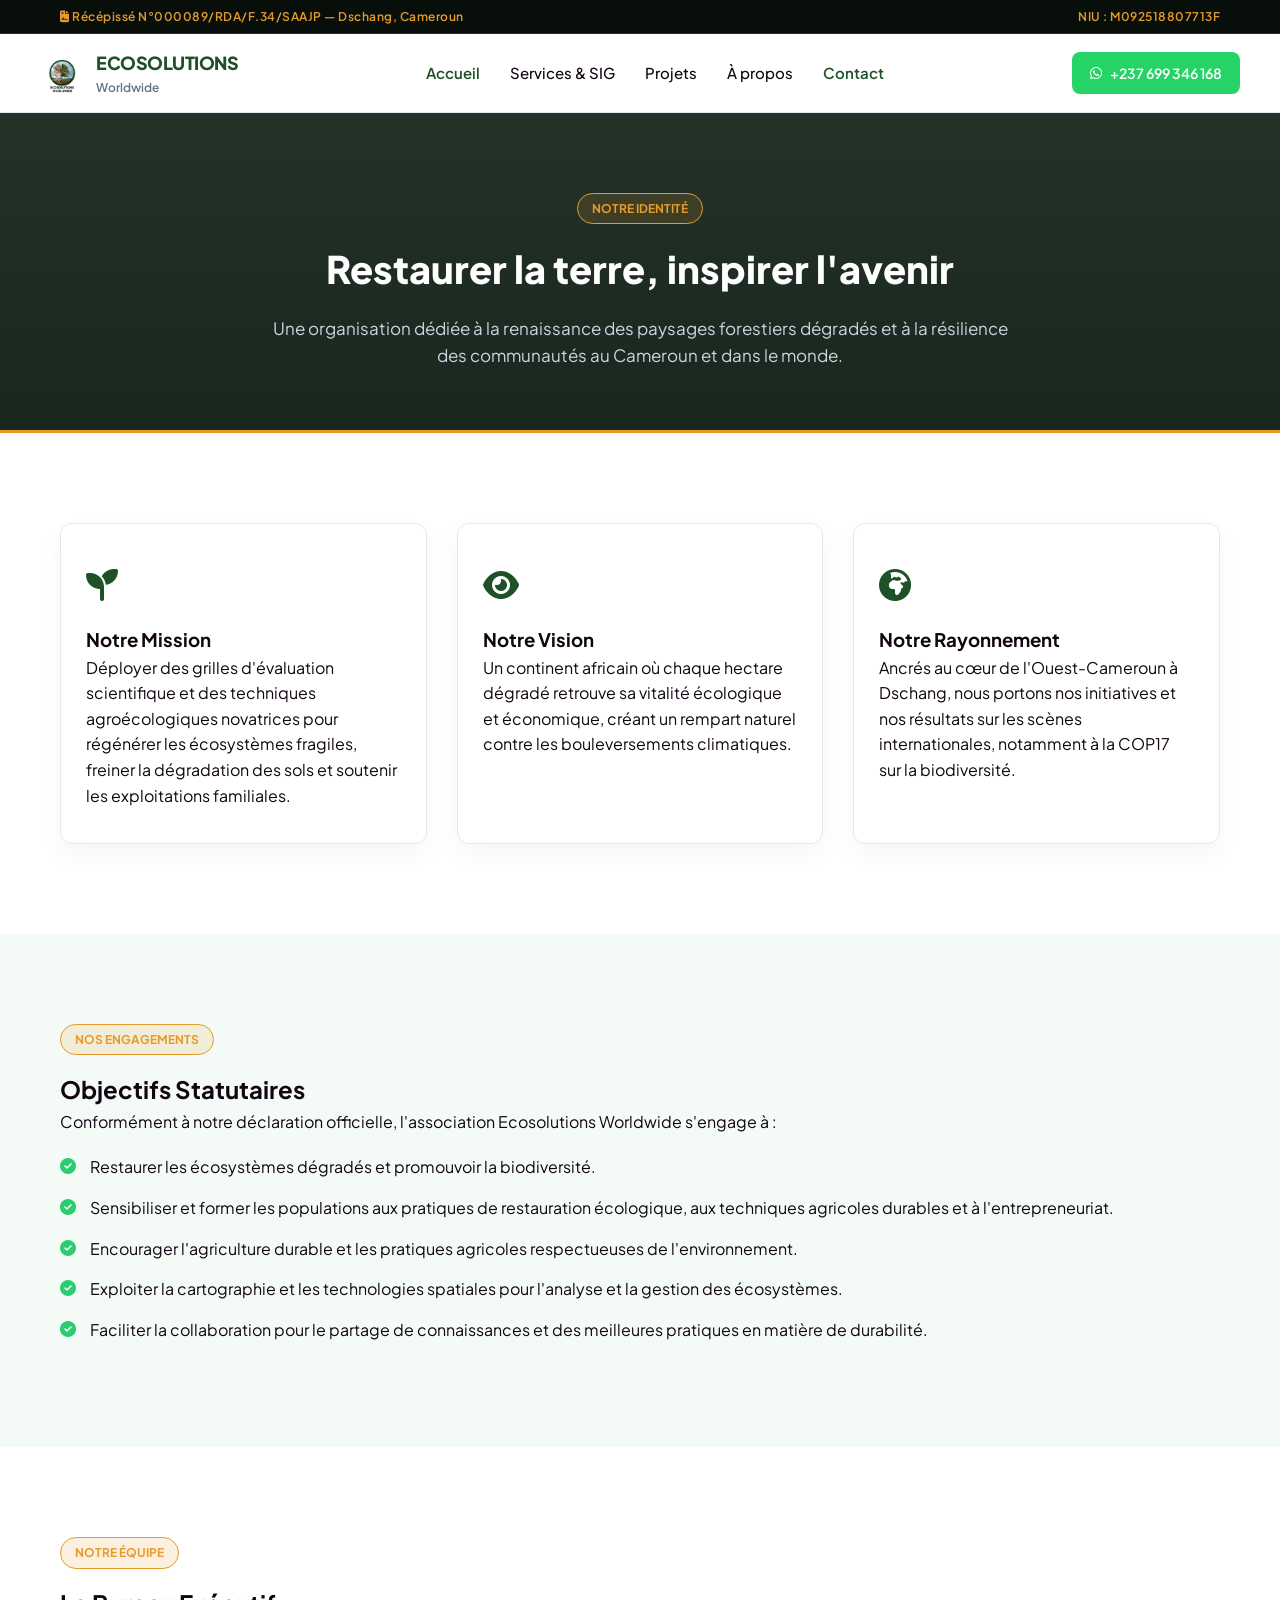
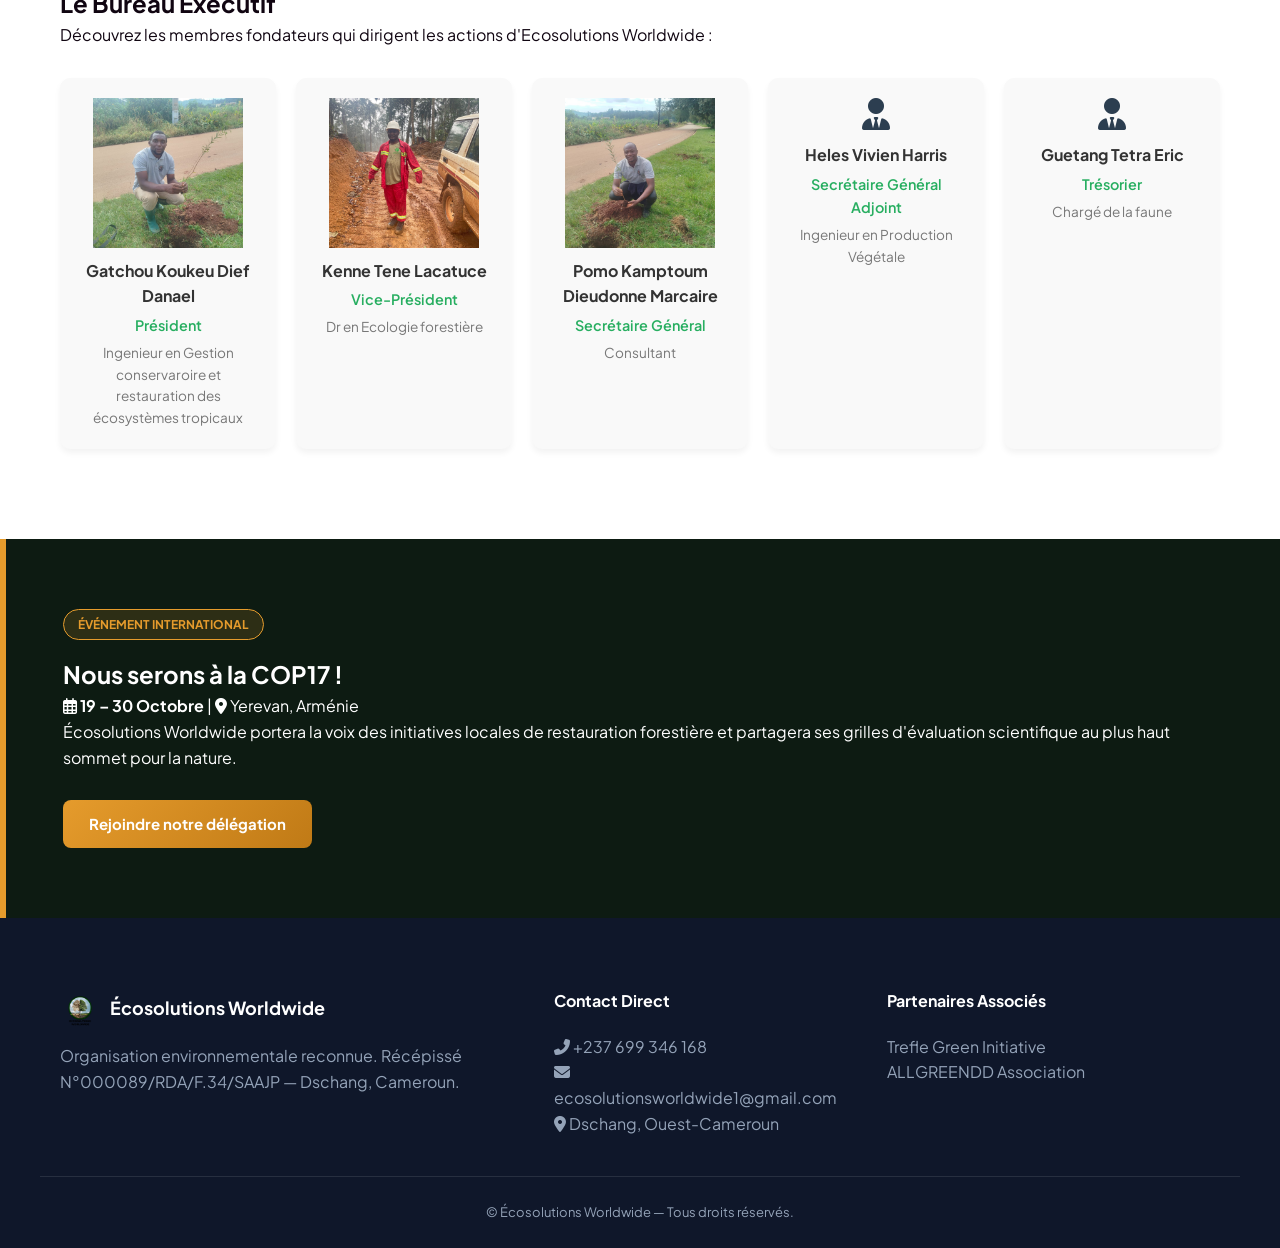
==== about.html @ 1904d904 "Update about.html" ====
<!DOCTYPE html>
<html lang="fr">
<head>
    <meta charset="UTF-8">
    <meta name="viewport" content="width=device-width, initial-scale=1.0">
    <title>À propos - Ecosolutions Worldwide</title>
    <link rel="stylesheet" href="https://cdnjs.cloudflare.com/ajax/libs/font-awesome/6.4.0/css/all.min.css">
    <link href="https://fonts.googleapis.com/css2?family=Plus+Jakarta+Sans:wght@400;500;600;700;800&display=swap" rel="stylesheet">
    <link rel="stylesheet" href="css/style.css">
    <style>
        /* Styles additionnels pour les nouvelles sections */
        .objectives-list { margin-top: 20px; list-style-type: none; padding: 0; }
        .objectives-list li { margin-bottom: 15px; padding-left: 30px; position: relative; }
        .objectives-list li i { position: absolute; left: 0; top: 4px; color: #2ecc71; }
        .team-grid { display: grid; grid-template-columns: repeat(auto-fit, minmax(200px, 1fr)); gap: 20px; margin-top: 30px; }
        .team-card { background: #f9f9f9; padding: 20px; border-radius: 10px; text-align: center; box-shadow: 0 4px 6px rgba(0,0,0,0.05); }
        .team-card h4 { margin: 10px 0 5px; color: #333; }
        .team-card p.role { color: #27ae60; font-weight: 600; margin: 0; font-size: 0.9em; }
        .team-card p.prof { color: #777; font-size: 0.85em; margin: 5px 0 0; }
    </style>
</head>
<body>

    <!-- Bandeau légal officiel -->
    <div class="top-legal-bar">
        <div class="container legal-content">
            <span><i class="fas fa-file-contract"></i> Récépissé N°000089/RDA/F.34/SAAJP — Dschang, Cameroun</span>
            <span>NIU : M092518807713F</span>
        </div>
    </div>

    <!-- Navigation -->
    <header class="site-header">
        <nav class="navbar">
            <a href="index.html" class="brand">
                <img src="images/logo.png" alt="Logo Écosolutions Worldwide" class="brand-logo">
                <div class="brand-text">
                    <span class="brand-name">Ecosolutions</span>
                    <span class="brand-sub">Worldwide</span>
                </div>
            </a>
            <ul class="nav-links">
                <li><a href="index.html" class="active">Accueil</a></li>
				<li><a href="services.html">Services & SIG</a></li>
				<li><a href="projets.html">Projets</a></li>
                <li><a href="about.html">À propos</a></li>
				<li><a href="contact.html" class="active">Contact</a></li>
            </ul>
            <div class="nav-actions">
                <a href="https://wa.me/237699346168" target="_blank" class="btn btn-whatsapp"><i class="fab fa-whatsapp"></i> +237 699 346 168</a>
                <button class="menu-toggle" id="menuToggle"><i class="fas fa-bars"></i></button>
            </div>
        </nav>
    </header>

    <!-- Hero interne -->
    <section class="page-banner">
        <div class="container">
            <span class="badge-gold">Notre Identité</span>
            <h1>Restaurer la terre, inspirer l'avenir</h1>
            <p>Une organisation dédiée à la renaissance des paysages forestiers dégradés et à la résilience des communautés au Cameroun et dans le monde.</p>
        </div>
    </section>

    <!-- Contenu Mission / Vision -->
    <section class="section">
        <div class="container">
            <div class="about-grid">
                <div class="about-card glass-card">
                    <div class="icon-tag"><i class="fas fa-seedling"></i></div>
                    <h3>Notre Mission</h3>
                    <p>Déployer des grilles d'évaluation scientifique et des techniques agroécologiques novatrices pour régénérer les écosystèmes fragiles, freiner la dégradation des sols et soutenir les exploitations familiales.</p>
                </div>
                <div class="about-card glass-card">
                    <div class="icon-tag"><i class="fas fa-eye"></i></div>
                    <h3>Notre Vision</h3>
                    <p>Un continent africain où chaque hectare dégradé retrouve sa vitalité écologique et économique, créant un rempart naturel contre les bouleversements climatiques.</p>
                </div>
                <div class="about-card glass-card">
                    <div class="icon-tag"><i class="fas fa-globe-africa"></i></div>
                    <h3>Notre Rayonnement</h3>
                    <p>Ancrés au cœur de l'Ouest-Cameroun à Dschang, nous portons nos initiatives et nos résultats sur les scènes internationales, notamment à la COP17 sur la biodiversité.</p>
                </div>
            </div>
        </div>
    </section>

    <!-- NOUVELLE SECTION : Objectifs Statutaires -->
    <section class="section" style="background-color: #f4fbf7;">
        <div class="container">
            <span class="badge-gold">Nos Engagements</span>
            <h2>Objectifs Statutaires</h2>
            <p>Conformément à notre déclaration officielle, l'association Ecosolutions Worldwide s'engage à :</p>
            <ul class="objectives-list">
                <li><i class="fas fa-check-circle"></i> Restaurer les écosystèmes dégradés et promouvoir la biodiversité.</li>
                <li><i class="fas fa-check-circle"></i> Sensibiliser et former les populations aux pratiques de restauration écologique, aux techniques agricoles durables et à l'entrepreneuriat.</li>
                <li><i class="fas fa-check-circle"></i> Encourager l'agriculture durable et les pratiques agricoles respectueuses de l'environnement.</li>
                <li><i class="fas fa-check-circle"></i> Exploiter la cartographie et les technologies spatiales pour l'analyse et la gestion des écosystèmes.</li>
                <li><i class="fas fa-check-circle"></i> Faciliter la collaboration pour le partage de connaissances et des meilleures pratiques en matière de durabilité.</li>
            </ul>
        </div>
    </section>

    <!-- NOUVELLE SECTION : Bureau Exécutif -->
    <section class="section">
        <div class="container">
            <span class="badge-gold">Notre Équipe</span>
            <h2>Le Bureau Exécutif</h2>
            <p>Découvrez les membres fondateurs qui dirigent les actions d'Ecosolutions Worldwide :</p>
            
            <div class="team-grid">
                <div class="team-card">
					<img src="images/image10.jpg" class="brand-logo">
                    <h4>Gatchou Koukeu Dief Danael</h4>
                    <p class="role">Président</p>
                    <p class="prof">Ingenieur en Gestion conservaroire et restauration des écosystèmes tropicaux</p>
                </div>
                <div class="team-card">
                    <img src="images/image12.jpeg" class="brand-logo">
                    <h4>Kenne Tene Lacatuce</h4>
                    <p class="role">Vice-Président</p>
                    <p class="prof">Dr en Ecologie forestière</p>
                </div>
                <div class="team-card">
                    <img src="images/image11.jpeg" class="brand-logo">
                    <h4>Pomo Kamptoum Dieudonne Marcaire</h4>
                    <p class="role">Secrétaire Général</p>
                    <p class="prof">Consultant</p>
                </div>
                <div class="team-card">
                    <i class="fas fa-user-tie fa-2x" style="color: #2c3e50;"></i>
                    <h4>Heles Vivien Harris</h4>
                    <p class="role">Secrétaire Général Adjoint</p>
                    <p class="prof">Ingenieur en Production Végétale</p>
                </div>
                <div class="team-card">
                    <i class="fas fa-user-tie fa-2x" style="color: #2c3e50;"></i>
                    <h4>Guetang Tetra Eric</h4>
                    <p class="role">Trésorier</p>
                    <p class="prof">Chargé de la faune</p>
                </div>
            </div>
        </div>
    </section>

    <!-- Bannière COP17 -->
    <section class="cop-highlight">
        <div class="container highlight-box">
            <div class="highlight-text">
                <span class="badge-gold">Événement International</span>
                <h2>Nous serons à la COP17 !</h2>
                <p><i class="far fa-calendar-alt"></i> <strong>19 – 30 Octobre</strong> | <i class="fas fa-map-marker-alt"></i> Yerevan, Arménie</p>
                <p>Écosolutions Worldwide portera la voix des initiatives locales de restauration forestière et partagera ses grilles d'évaluation scientifique au plus haut sommet pour la nature.</p>
            </div>
            <div class="highlight-action">
                <a href="contact.html" class="btn btn-gold">Rejoindre notre délégation</a>
            </div>
        </div>
    </section>

    <!-- Footer -->
    <footer class="footer">
        <div class="container footer-grid">
            <div class="footer-col">
                <div class="brand-footer">
                    <img src="images/logo.png" alt="Logo">
                    <span>Écosolutions Worldwide</span>
                </div>
                <p>Organisation environnementale reconnue. Récépissé N°000089/RDA/F.34/SAAJP — Dschang, Cameroun.</p>
            </div>
            <div class="footer-col">
                <h4>Contact Direct</h4>
                <p><i class="fas fa-phone-alt"></i> +237 699 346 168</p>
                <p><i class="fas fa-envelope"></i> ecosolutionsworldwide1@gmail.com</p>
                <p><i class="fas fa-map-marker-alt"></i> Dschang, Ouest-Cameroun</p>
            </div>
            <div class="footer-col">
                <h4>Partenaires Associés</h4>
                <p>Trefle Green Initiative</p>
                <p>ALLGREENDD Association</p>
            </div>
        </div>
        <div class="footer-bottom">
            <p>© Écosolutions Worldwide — Tous droits réservés.</p>
        </div>
    </footer>

    <script src="js/script.js"></script>
</body>
</html>
---- css/style.css ----
/* --- VARIABLES GLOBALES --- */
:root {
    --primary: #1e5128;        /* Vert forêt DEUXMO / Éco */
    --primary-light: #2e7d32;
    --accent: #4e9f3d;
    --dark: #191a19;
    --text: #100511;
    --light-bg: #f8fafc;
    --white: #ffffff;
    --border: #e2e8f0;
    --shadow: 0 10px 25px -5px rgba(0, 0, 0, 0.05), 0 8px 10px -6px rgba(0, 0, 0, 0.02);
    --font: 'Plus Jakarta Sans', system-ui, sans-serif;
}

/* Reset de base */
* {
    margin: 0;
    padding: 0;
    box-sizing: border-box;
}

body {
    font-family: var(--font);
    color: var(--text);
    background-color: var(--white);
    line-height: 1.6;
}

.container {
    max-width: 1200px;
    margin: 0 auto;
    padding: 0 20px;
}

/* --- BOUTONS --- */
.btn {
    display: inline-flex;
    align-items: center;
    gap: 8px;
    padding: 12px 26px;
    border-radius: 8px;
    font-weight: 600;
    text-decoration: none;
    transition: all 0.3s ease;
    font-size: 15px;
}

.btn-primary {
    background: var(--primary);
    color: var(--white);
}

.btn-primary:hover {
    background: var(--primary-light);
    transform: translateY(-2px);
}

.btn-secondary {
    background: rgba(255, 255, 255, 0.15);
    color: var(--white);
    backdrop-filter: blur(5px);
    border: 1px solid rgba(255, 255, 255, 0.3);
}

.btn-secondary:hover {
    background: var(--white);
    color: var(--dark);
}

/* --- HEADER / NAVBAR --- */
.site-header {
    position: sticky;
    top: 0;
    background: rgba(255, 255, 255, 0.95);
    backdrop-filter: blur(8px);
    z-index: 1000;
    border-bottom: 1px solid var(--border);
}

.navbar {
    max-width: 1240px;
    margin: 0 auto;
    padding: 15px 20px;
    display: flex;
    justify-content: space-between;
    align-items: center;
}

.brand {
    display: flex;
    align-items: center;
    gap: 12px;
    text-decoration: none;
}

.brand-logo {
    height: 44px;
    width: auto;
}

.brand-text {
    display: flex;
    flex-direction: column;
}

.brand-name {
    font-weight: 800;
    font-size: 18px;
    color: var(--primary);
    text-transform: uppercase;
    letter-spacing: -0.5px;
}

.brand-sub {
    font-size: 12px;
    color: #64748b;
    font-weight: 600;
}

.nav-links {
    display: flex;
    list-style: none;
    gap: 30px;
}

.nav-links a {
    text-decoration: none;
    color: #100511;
    font-weight: 500;
    font-size: 15px;
    transition: color 0.2s;
}

.nav-links a:hover, .nav-links a.active {
    color: var(--primary);
    font-weight: 600;
}

.nav-actions {
    display: flex;
    align-items: center;
    gap: 15px;
}

.menu-toggle {
    display: none;
    background: none;
    border: none;
    font-size: 24px;
    color: var(--dark);
    cursor: pointer;
}

/* --- HERO SECTION --- */
.hero {
    position: relative;
    padding: 120px 20px 100px;
    background: linear-gradient(rgba(17, 30, 20, 0.75), rgba(17, 30, 20, 0.85)), url('https://images.unsplash.com/photo-1542601906990-b4d3fb778b09?auto=format&fit=crop&w=1600&q=80') center/cover no-repeat;
    color: var(--white);
    text-align: center;
}

.hero-container {
    max-width: 850px;
    margin: 0 auto;
}

.badge {
    display: inline-flex;
    align-items: center;
    gap: 8px;
    background: rgba(255, 255, 255, 0.2);
    border: 1px solid rgba(255, 255, 255, 0.3);
    padding: 6px 16px;
    border-radius: 50px;
    font-size: 13px;
    font-weight: 600;
    margin-bottom: 25px;
}

.hero h1 {
    font-size: 44px;
    font-weight: 800;
    line-height: 1.2;
    margin-bottom: 20px;
}

.hero p {
    font-size: 18px;
    color: #e2e8f0;
    margin-bottom: 35px;
}

.hero-cta {
    display: flex;
    gap: 15px;
    justify-content: center;
}

/* --- STATS SECTION --- */
.stats-section {
    margin-top: -40px;
    position: relative;
    z-index: 10;
}

.stats-grid {
    background: var(--white);
    border-radius: 16px;
    padding: 30px;
    display: grid;
    grid-template-columns: repeat(4, 1fr);
    box-shadow: var(--shadow);
    border: 1px solid var(--border);
    text-align: center;
}

.stat-card h3 {
    font-size: 36px;
    font-weight: 800;
    color: var(--primary);
}

.stat-card p {
    font-size: 14px;
    font-weight: 600;
    color: #64748b;
    margin-top: 5px;
}

/* --- SECTIONS GÉNÉRALES --- */
.section {
    padding: 90px 0;
}

.bg-light {
    background-color: var(--light-bg);
}

.section-title {
    text-align: center;
    max-width: 700px;
    margin: 0 auto 50px;
}

.section-title .sub {
    color: var(--primary);
    font-size: 14px;
    text-transform: uppercase;
    font-weight: 700;
    letter-spacing: 1px;
}

.section-title h2 {
    font-size: 32px;
    font-weight: 800;
    color: var(--dark);
    margin-top: 8px;
}

/* --- GRILLE DE CARTES (SERVICES) --- */
.cards-grid {
    display: grid;
    grid-template-columns: repeat(auto-fit, minmax(260px, 1fr));
    gap: 25px;
}

.feature-card {
    background: var(--white);
    border: 1px solid var(--border);
    padding: 30px;
    border-radius: 12px;
    transition: all 0.3s ease;
}

.feature-card:hover {
    transform: translateY(-6px);
    box-shadow: var(--shadow);
    border-color: var(--primary);
}

.icon-box {
    width: 55px;
    height: 55px;
    border-radius: 12px;
    background: rgba(30, 81, 40, 0.1);
    color: var(--primary);
    display: flex;
    align-items: center;
    justify-content: center;
    font-size: 24px;
    margin-bottom: 20px;
}

.feature-card h3 {
    font-size: 19px;
    font-weight: 700;
    color: var(--dark);
    margin-bottom: 12px;
}

.feature-card p {
    font-size: 15px;
    color: #64748b;
}

/* --- CARTE INTÉGRÉE --- */
.map-wrapper {
    width: 100%;
    height: 580px;
    border-radius: 16px;
    overflow: hidden;
    border: 1px solid var(--border);
    box-shadow: var(--shadow);
}

.map-wrapper iframe {
    width: 100%;
    height: 100%;
    border: none;
}

/* --- CTA BANNER --- */
.cta-banner {
    background: var(--primary);
    color: var(--white);
    padding: 70px 20px;
    text-align: center;
}

.cta-box {
    max-width: 650px;
}

.cta-box h2 {
    font-size: 32px;
    font-weight: 800;
    margin-bottom: 15px;
}

.cta-box p {
    font-size: 17px;
    margin-bottom: 30px;
    color: #d1fae5;
}

/* --- FOOTER --- */
.footer {
    background: #0f172a;
    color: #94a3b8;
    padding: 70px 0 25px;
}

.footer-grid {
    display: grid;
    grid-template-columns: 2fr 1fr 1.5fr;
    gap: 50px;
    padding-bottom: 40px;
    border-bottom: 1px solid rgba(255, 255, 255, 0.1);
}

.brand-footer {
    display: flex;
    align-items: center;
    gap: 10px;
    margin-bottom: 15px;
}

.brand-footer img {
    height: 40px;
}

.brand-footer span {
    color: var(--white);
    font-weight: 700;
    font-size: 18px;
}

.footer-col h4 {
    color: var(--white);
    margin-bottom: 20px;
    font-size: 16px;
}

.footer-col ul {
    list-style: none;
}

.footer-col ul li {
    margin-bottom: 10px;
}

.footer-col a {
    color: #94a3b8;
    text-decoration: none;
    transition: color 0.2s;
}

.footer-col a:hover {
    color: var(--white);
}

.social-links {
    display: flex;
    gap: 12px;
    margin-top: 15px;
}

.social-links a {
    width: 36px;
    height: 36px;
    background: rgba(255, 255, 255, 0.08);
    display: flex;
    align-items: center;
    justify-content: center;
    border-radius: 50%;
    color: var(--white);
}

.footer-bottom {
    text-align: center;
    padding-top: 25px;
    font-size: 13px;
}

/* --- BOUTON WHATSAPP FLOTTANT --- */
.whatsapp-btn {
    position: fixed;
    bottom: 25px;
    right: 25px;
    background: #25d366;
    color: var(--white);
    width: 55px;
    height: 55px;
    border-radius: 50%;
    display: flex;
    align-items: center;
    justify-content: center;
    font-size: 28px;
    box-shadow: 0 4px 15px rgba(37, 211, 102, 0.4);
    z-index: 1000;
    transition: transform 0.3s ease;
    text-decoration: none;
}

.whatsapp-btn:hover {
    transform: scale(1.1);
}

/* --- MENU MOBILE SIDEBAR --- */
.mobile-menu {
    position: fixed;
    top: 0;
    right: -300px;
    width: 280px;
    height: 100%;
    background: var(--white);
    z-index: 2000;
    transition: right 0.3s ease;
    padding: 25px;
    box-shadow: -5px 0 20px rgba(0, 0, 0, 0.1);
}

.mobile-menu.open {
    right: 0;
}

.mobile-menu-header {
    display: flex;
    justify-content: space-between;
    align-items: center;
    margin-bottom: 30px;
    font-size: 20px;
    font-weight: 700;
}

.close-btn {
    background: none;
    border: none;
    font-size: 32px;
    cursor: pointer;
}

.mobile-links {
    list-style: none;
}

.mobile-links li {
    margin-bottom: 20px;
}

.mobile-links a {
    text-decoration: none;
    color: var(--dark);
    font-size: 17px;
    font-weight: 600;
}

.backdrop {
    display: none;
    position: fixed;
    top: 0; left: 0; width: 100%; height: 100%;
    background: rgba(0, 0, 0, 0.5);
    z-index: 1500;
}

.backdrop.open {
    display: block;
}

/* --- RESPONSIVE MOBILE --- */
@media (max-width: 900px) {
    .nav-links, .nav-actions .btn {
        display: none;
    }
    .menu-toggle {
        display: block;
    }
    .hero h1 {
        font-size: 32px;
    }
    .stats-grid {
        grid-template-columns: repeat(2, 1fr);
        gap: 20px;
    }
    .footer-grid {
        grid-template-columns: 1fr;
        gap: 30px;
    }
}
/* --- AJOUTS CHARTE OFFICIELLE (Style Affiches Ecosolutions) --- */

/* Bandeau légal tout en haut */
.top-legal-bar {
    background-color: #080f0a;
    color: #e59b2c; /* Or ambré */
    font-size: 12px;
    padding: 7px 0;
    font-weight: 600;
    letter-spacing: 0.5px;
    border-bottom: 1px solid rgba(229, 155, 44, 0.2);
}

.legal-content {
    display: flex;
    justify-content: space-between;
    flex-wrap: wrap;
    gap: 10px;
}

/* Boutons Or / Ambre et WhatsApp */
.btn-gold {
    background: linear-gradient(135deg, #e59b2c, #c07a16);
    color: #fff;
    padding: 12px 26px;
    border-radius: 8px;
    font-weight: 700;
    text-decoration: none;
    display: inline-block;
    transition: all 0.3s ease;
    border: none;
    cursor: pointer;
}

.btn-gold:hover {
    transform: translateY(-2px);
    box-shadow: 0 6px 15px rgba(229, 155, 44, 0.4);
}

.btn-whatsapp {
    background-color: #25d366;
    color: #fff;
    padding: 10px 18px;
    border-radius: 8px;
    font-size: 14px;
    font-weight: 600;
    text-decoration: none;
}

.badge-gold {
    background: rgba(229, 155, 44, 0.15);
    color: #e59b2c;
    border: 1px solid #e59b2c;
    padding: 5px 14px;
    border-radius: 50px;
    font-size: 12px;
    font-weight: 700;
    text-transform: uppercase;
    display: inline-block;
    margin-bottom: 15px;
}

/* Bannières d'en-tête de page */
.page-banner {
    background: linear-gradient(rgba(13, 27, 18, 0.9), rgba(13, 27, 18, 0.95)), url('https://images.unsplash.com/photo-1542601906990-b4d3fb778b09?auto=format&fit=crop&w=1600&q=80') center/cover;
    color: #fff;
    padding: 80px 20px 60px;
    text-align: center;
    border-bottom: 3px solid #e59b2c;
}

.page-banner h1 {
    font-size: 38px;
    font-weight: 800;
    margin-bottom: 15px;
}

.page-banner p {
    max-width: 750px;
    margin: 0 auto;
    color: #cbd5e1;
    font-size: 17px;
}

/* Grille À propos */
.about-grid {
    display: grid;
    grid-template-columns: repeat(auto-fit, minmax(300px, 1fr));
    gap: 30px;
}

.glass-card {
    background: #fff;
    border: 1px solid #e2e8f0;
    border-radius: 12px;
    padding: 35px 25px;
    box-shadow: 0 10px 25px rgba(0,0,0,0.04);
}

.icon-tag {
    font-size: 32px;
    color: #1e5128;
    margin-bottom: 15px;
}

/* Bloc COP17 */
.cop-highlight {
    background: #0d1b12;
    color: #fff;
    padding: 70px 20px;
    border-left: 6px solid #e59b2c;
}

.highlight-box {
    display: flex;
    justify-content: space-between;
    align-items: center;
    gap: 30px;
    flex-wrap: wrap;
}

/* Carte Projet en vedette (comme l'affiche Phase 1) */
.featured-project-card {
    position: relative;
    background: linear-gradient(135deg, #0e1e14 0%, #173221 100%);
    color: #fff;
    border-radius: 16px;
    padding: 50px 40px;
    border: 1px solid rgba(229, 155, 44, 0.3);
    box-shadow: 0 20px 40px rgba(0,0,0,0.3);
}

.project-phase-tag {
    position: absolute;
    top: 25px;
    right: 30px;
    background: #000;
    border: 1px solid #e59b2c;
    color: #e59b2c;
    padding: 6px 14px;
    border-radius: 4px;
    font-weight: 800;
    font-size: 13px;
    letter-spacing: 1px;
}

.project-desc {
    font-size: 18px;
    line-height: 1.7;
    color: #e2e8f0;
    margin: 20px 0;
}

.partner-logos {
    margin: 25px 0;
    display: flex;
    align-items: center;
    gap: 15px;
    flex-wrap: wrap;
}

.partners-badges {
    display: flex;
    gap: 10px;
}

.badge-partner {
    background: rgba(255,255,255,0.1);
    border: 1px solid rgba(255,255,255,0.2);
    padding: 5px 12px;
    border-radius: 6px;
    font-size: 13px;
    color: #fff;
}

.project-actions {
    display: flex;
    gap: 15px;
    margin-top: 30px;
    flex-wrap: wrap;
}

/* Grille Services */
.services-list-grid {
    display: grid;
    grid-template-columns: repeat(auto-fit, minmax(320px, 1fr));
    gap: 30px;
}

.service-box {
    background: #fff;
    border: 1px solid #e2e8f0;
    padding: 30px;
    border-radius: 12px;
    display: flex;
    flex-direction: column;
    justify-content: space-between;
}

.service-header {
    display: flex;
    align-items: center;
    gap: 15px;
    margin-bottom: 15px;
}

.service-header i {
    font-size: 26px;
    color: #1e5128;
}

.service-tag {
    display: inline-block;
    align-self: flex-start;
    margin-top: 20px;
    font-size: 12px;
    font-weight: 700;
    color: #e59b2c;
    text-transform: uppercase;
}

.quote-callout {
    background: #f8fafc;
    border: 2px dashed #cbd5e1;
    border-radius: 14px;
    padding: 40px 20px;
    text-align: center;
    margin-top: 60px;
}

/* Contact page layout */
.contact-container {
    display: grid;
    grid-template-columns: 1fr 1.2fr;
    gap: 50px;
}

.contact-info-panel {
    background: #0d1b12;
    color: #fff;
    padding: 40px;
    border-radius: 14px;
    border-top: 4px solid #e59b2c;
}

.info-item {
    display: flex;
    gap: 18px;
    margin: 25px 0;
}

.info-item i {
    font-size: 22px;
    color: #e59b2c;
    margin-top: 4px;
}

.info-item a {
    color: #e2e8f0;
    text-decoration: none;
}

.contact-form-panel {
    background: #fff;
    padding: 40px;
    border: 1px solid #e2e8f0;
    border-radius: 14px;
}

.modern-form .form-group {
    margin-bottom: 20px;
}

.modern-form label {
    display: block;
    margin-bottom: 7px;
    font-weight: 600;
    font-size: 14px;
    color: #334155;
}

.modern-form input, .modern-form textarea, .modern-form select {
    width: 100%;
    padding: 12px;
    border: 1px solid #cbd5e1;
    border-radius: 8px;
    font-family: inherit;
    font-size: 15px;
}

.btn-block {
    width: 100%;
}

@media (max-width: 900px) {
    .contact-container {
        grid-template-columns: 1fr;
    }
}
/* Section images */
.image-section {
    display: flex;
    justify-content: space-between;
    gap: 10px;
    margin: 20px 0;
}

.image-section img {
    width: 33.33%;
    height: 200px;
    object-fit: cover;
}/* 1. On définit l'animation (le zoom de 100% à 115%) */
@keyframes zoomFond {
    from {
        background-size: 100%;
    }
    to {
        background-size: 115%;
    }
}

/* 2. On applique l'animation à votre section Hero */
.hero {
    /* Votre image avec le calque sombre */
    background-image: linear-gradient(rgba(0, 0, 0, 0.5), rgba(0, 0, 0, 0.5)), url('images/image4.jpg'); 
    background-position: center;
    background-repeat: no-repeat;
    
    /* Paramètres de l'animation */
    animation-name: zoomFond;
    animation-duration: 10s;       /* Dure 10 secondes */
    animation-iteration-count: infinite; /* Tourne en boucle à l'infini */
    animation-direction: alternate; /* Fait des allers-retours (zoom puis dézoom) pour que ce soit fluide */
    animation-timing-function: ease-in-out; /* Début et fin en douceur */
}.team-card .brand-logo {
    width: 150px;  /* La largeur souhaitée */
    height: 150px; /* La hauteur souhaitée (souvent égale à la largeur pour un carré) */
    object-fit: cover; /* C'est cette ligne qui rogne l'image sans la déformer */
    
    /* Optionnel : pour centrer l'image comme vu précédemment */
    display: block;
    margin: 0 auto; 
}
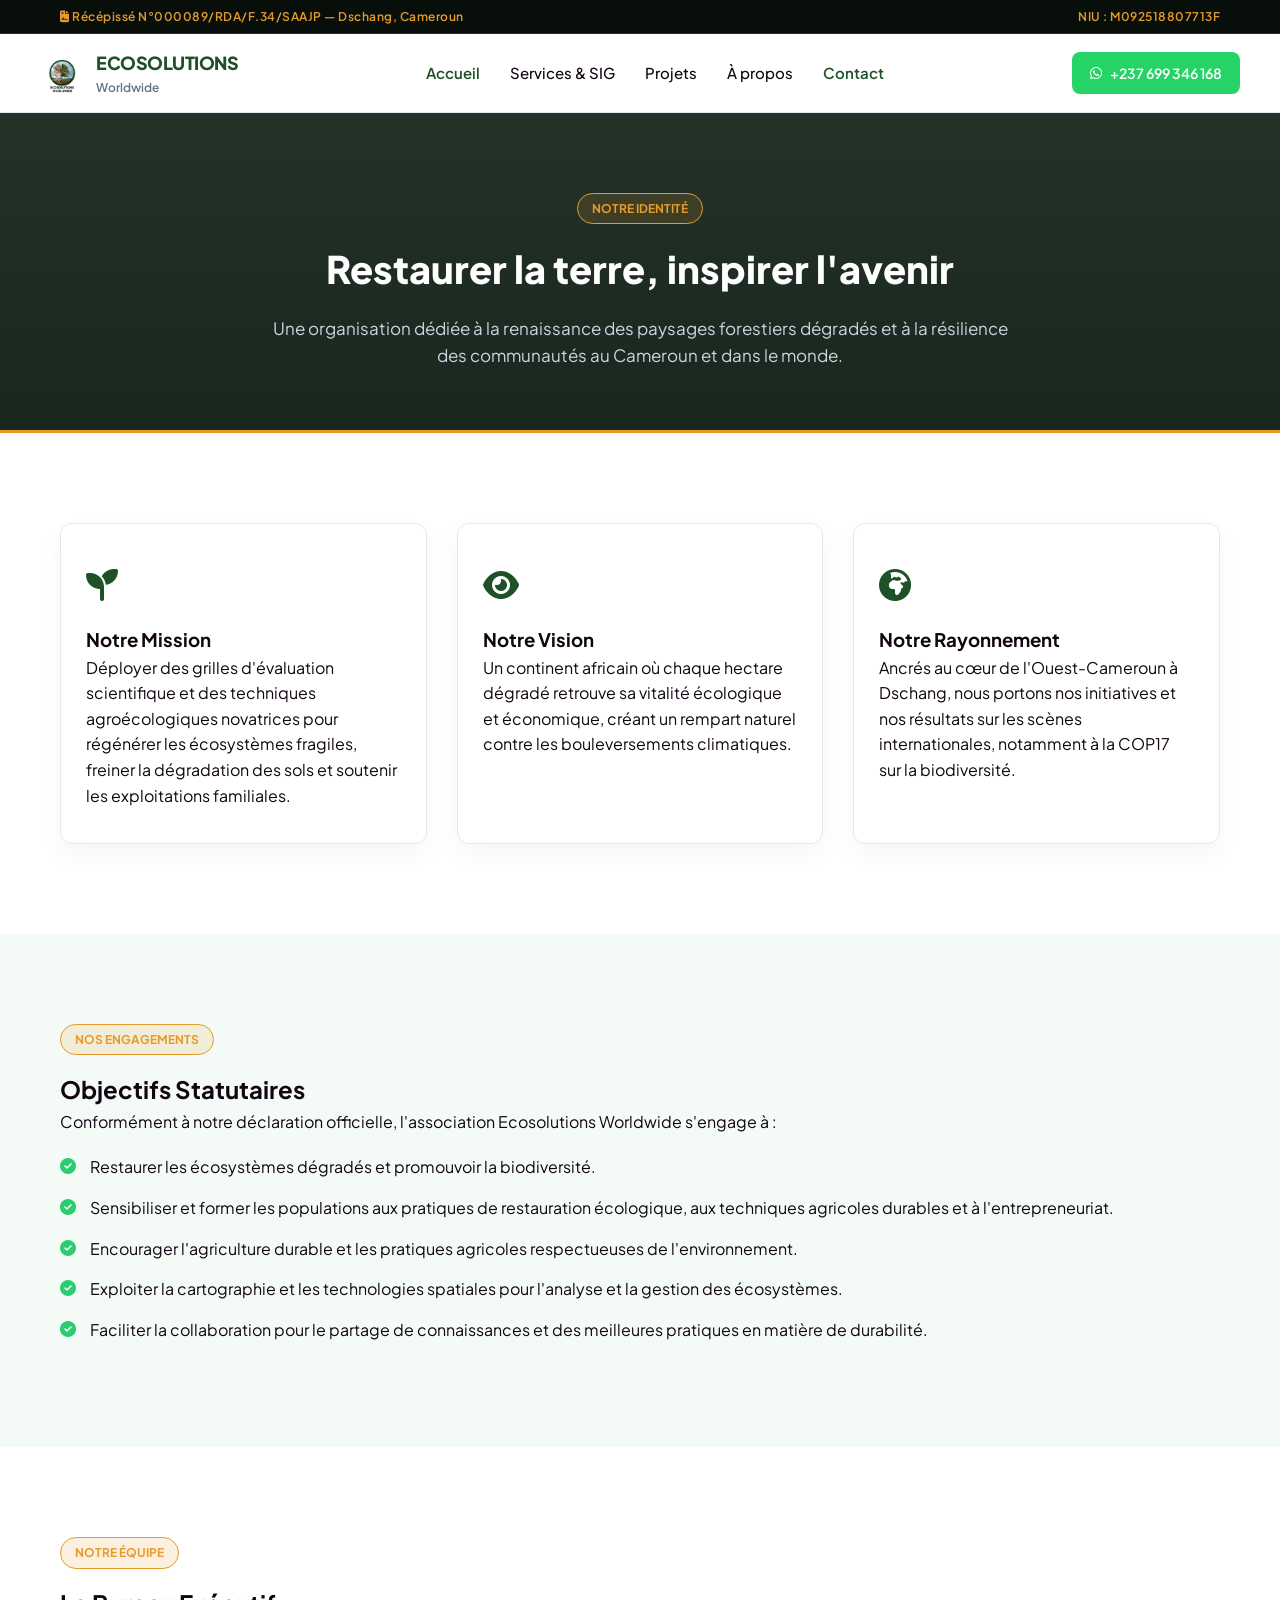
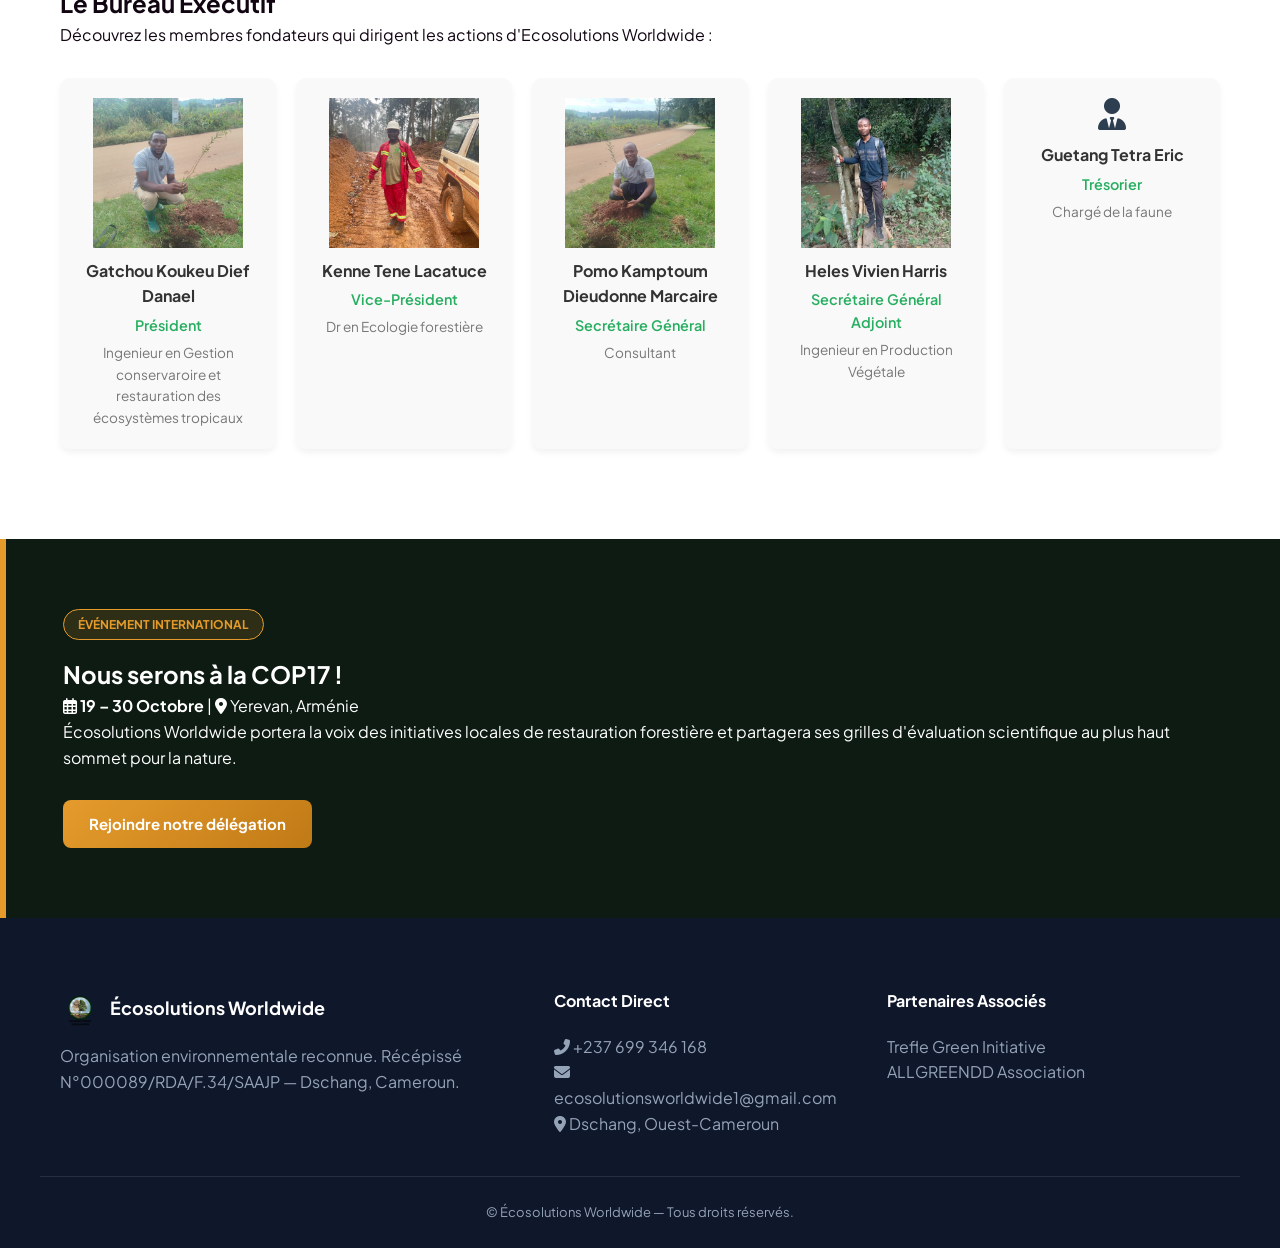
==== commit 5ba18288: "Update about.html" ====
--- a/about.html
+++ b/about.html
@@ -128,7 +128,7 @@
                     <p class="prof">Consultant</p>
                 </div>
                 <div class="team-card">
-                    <i class="fas fa-user-tie fa-2x" style="color: #2c3e50;"></i>
+                    <img src="images/image13.jpeg" class="brand-logo">
                     <h4>Heles Vivien Harris</h4>
                     <p class="role">Secrétaire Général Adjoint</p>
                     <p class="prof">Ingenieur en Production Végétale</p>
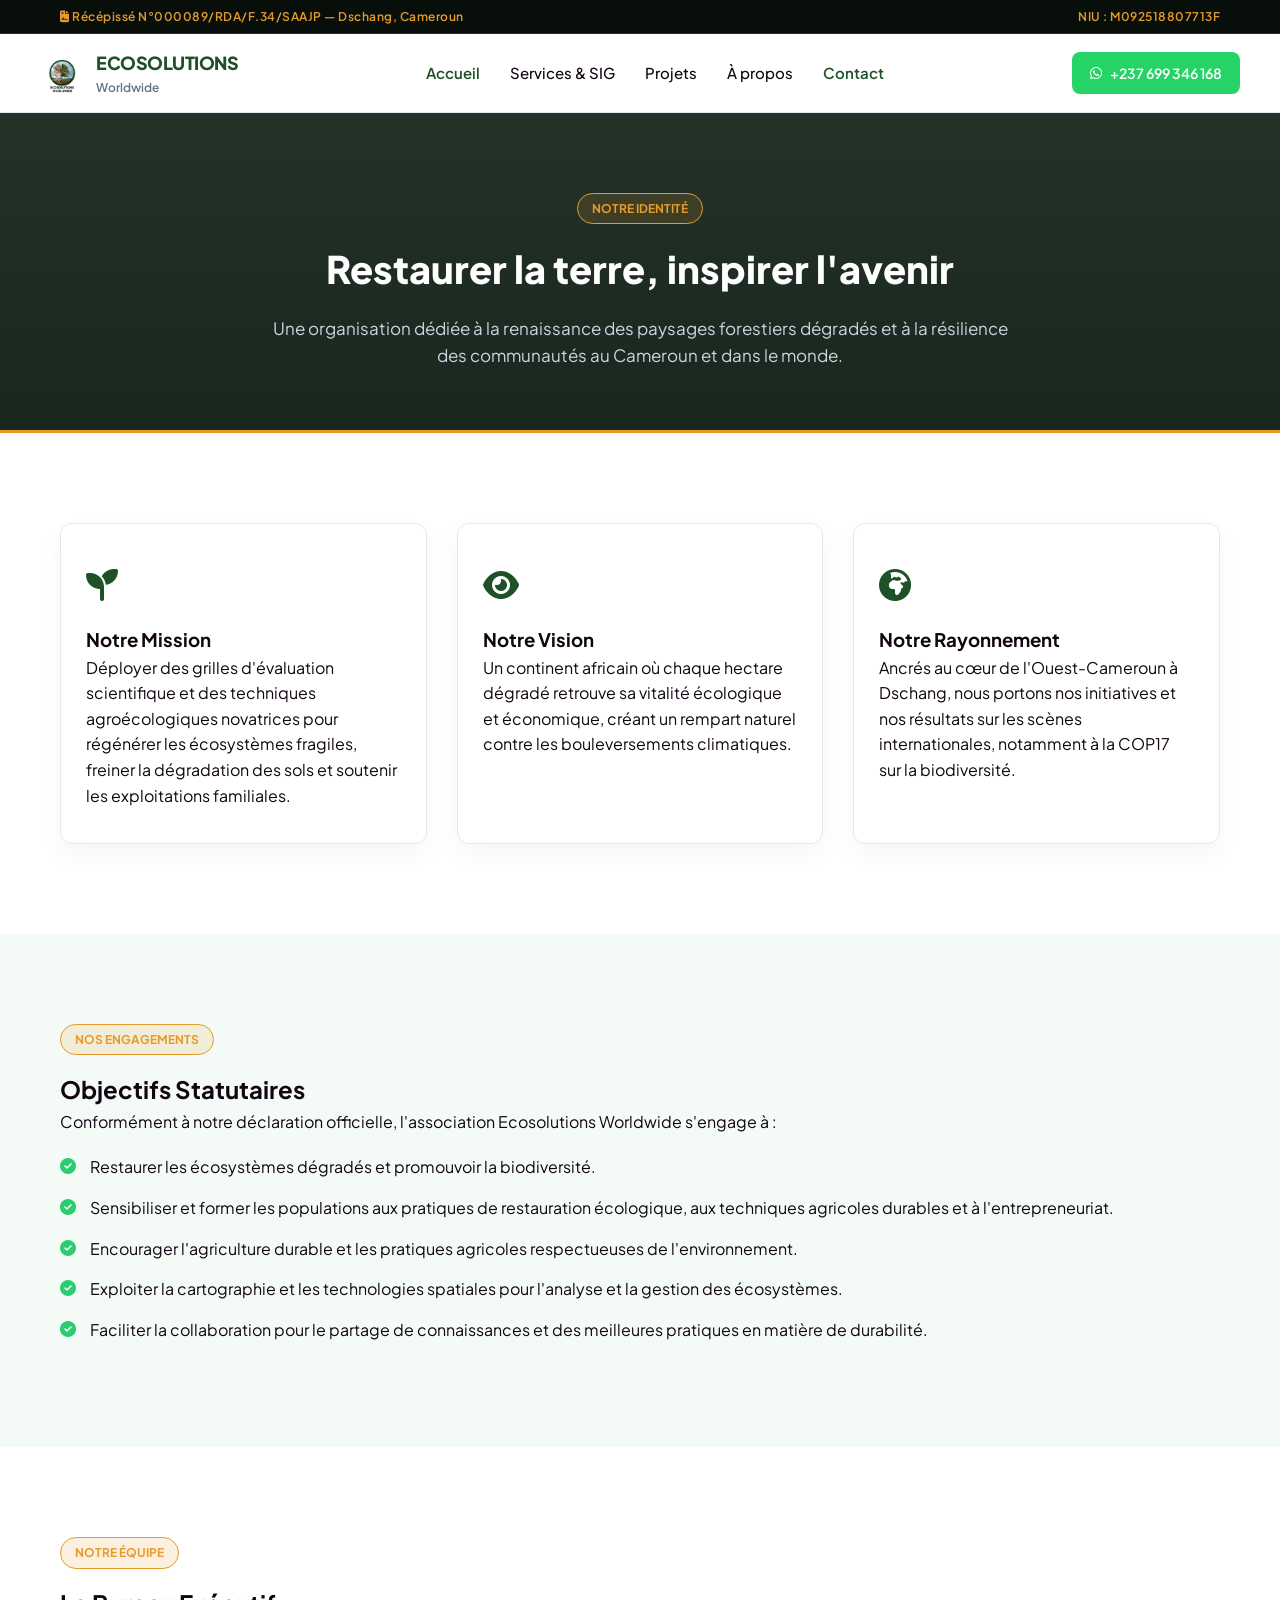
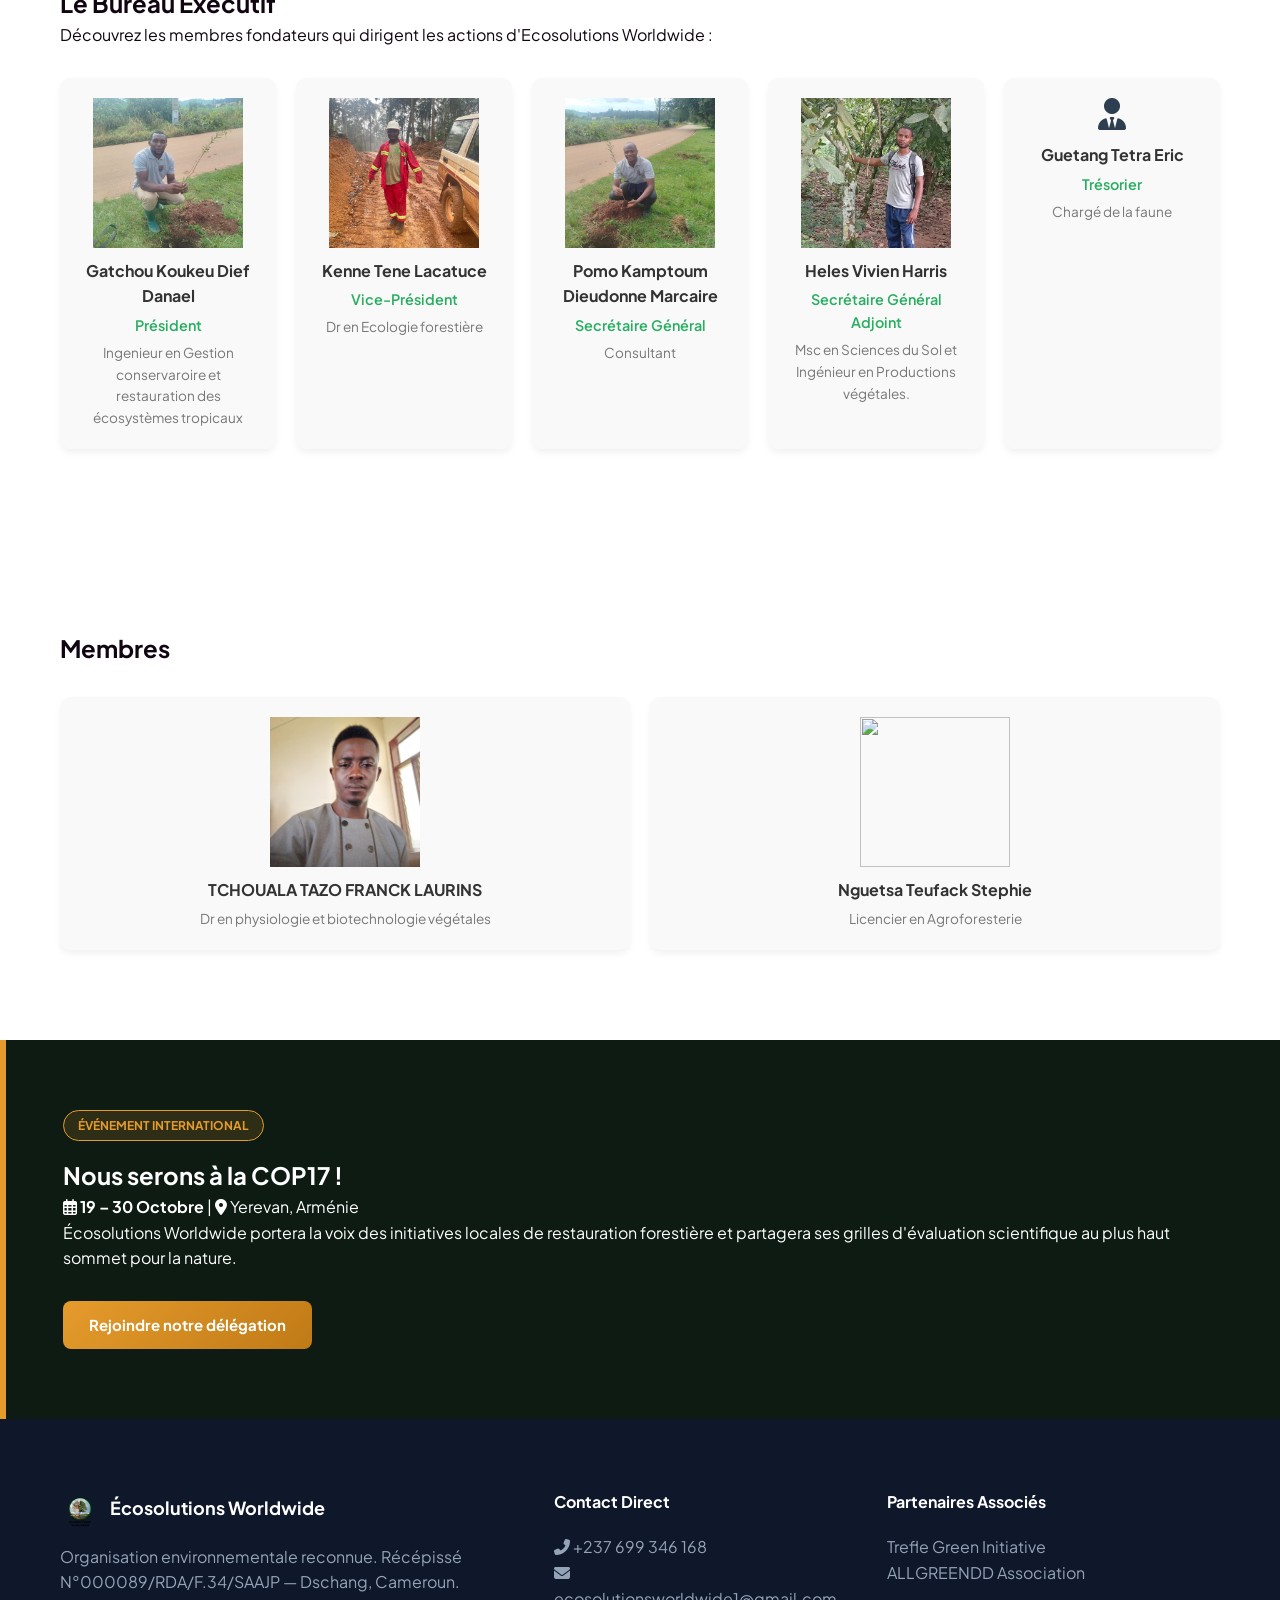
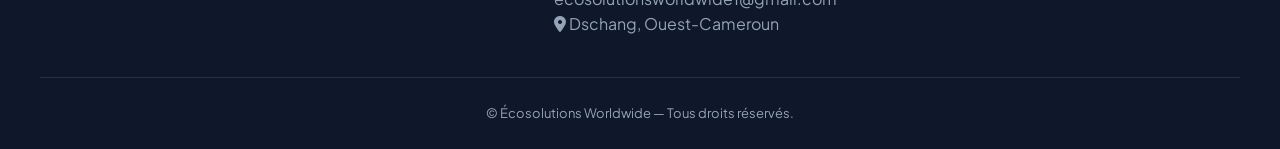
==== commit b44886aa: "Update about.html with new team members Added new team members and updated the executive bureau sect" ====
--- a/about.html
+++ b/about.html
@@ -3,7 +3,7 @@
 <head>
     <meta charset="UTF-8">
     <meta name="viewport" content="width=device-width, initial-scale=1.0">
-    <title>À propos - Ecosolutions Worldwide</title>
+    <title>À propos - Écosolutions Worldwide</title>
     <link rel="stylesheet" href="https://cdnjs.cloudflare.com/ajax/libs/font-awesome/6.4.0/css/all.min.css">
     <link href="https://fonts.googleapis.com/css2?family=Plus+Jakarta+Sans:wght@400;500;600;700;800&display=swap" rel="stylesheet">
     <link rel="stylesheet" href="css/style.css">
@@ -131,7 +131,7 @@
                     <img src="images/image13.jpeg" class="brand-logo">
                     <h4>Heles Vivien Harris</h4>
                     <p class="role">Secrétaire Général Adjoint</p>
-                    <p class="prof">Ingenieur en Production Végétale</p>
+                    <p class="prof">Msc en Sciences du Sol et Ingénieur en Productions végétales.</p>
                 </div>
                 <div class="team-card">
                     <i class="fas fa-user-tie fa-2x" style="color: #2c3e50;"></i>
@@ -142,6 +142,29 @@
             </div>
         </div>
     </section>
+	<section class="section">
+		<div class="container">
+				<h2>Membres</h2>
+				<div class="team-grid">
+				<div class="team-card">
+                    <img src="images/image14.jpg" class="brand-logo">
+                    <h4>TCHOUALA TAZO FRANCK LAURINS</h4>
+                    <p class="role"></p>
+                    <p class="prof">Dr en physiologie et biotechnologie végétales</p>
+				</div>
+				<div class="team-card">
+                    <img src="" class="brand-logo">
+                    <h4>Nguetsa Teufack Stephie</h4>
+                    <p class="role"></p>
+                    <p class="prof">Licencier en Agroforesterie</p>
+				</div>
+		
+		
+			</div>
+	</section>
+	
+	
+	
 
     <!-- Bannière COP17 -->
     <section class="cop-highlight">
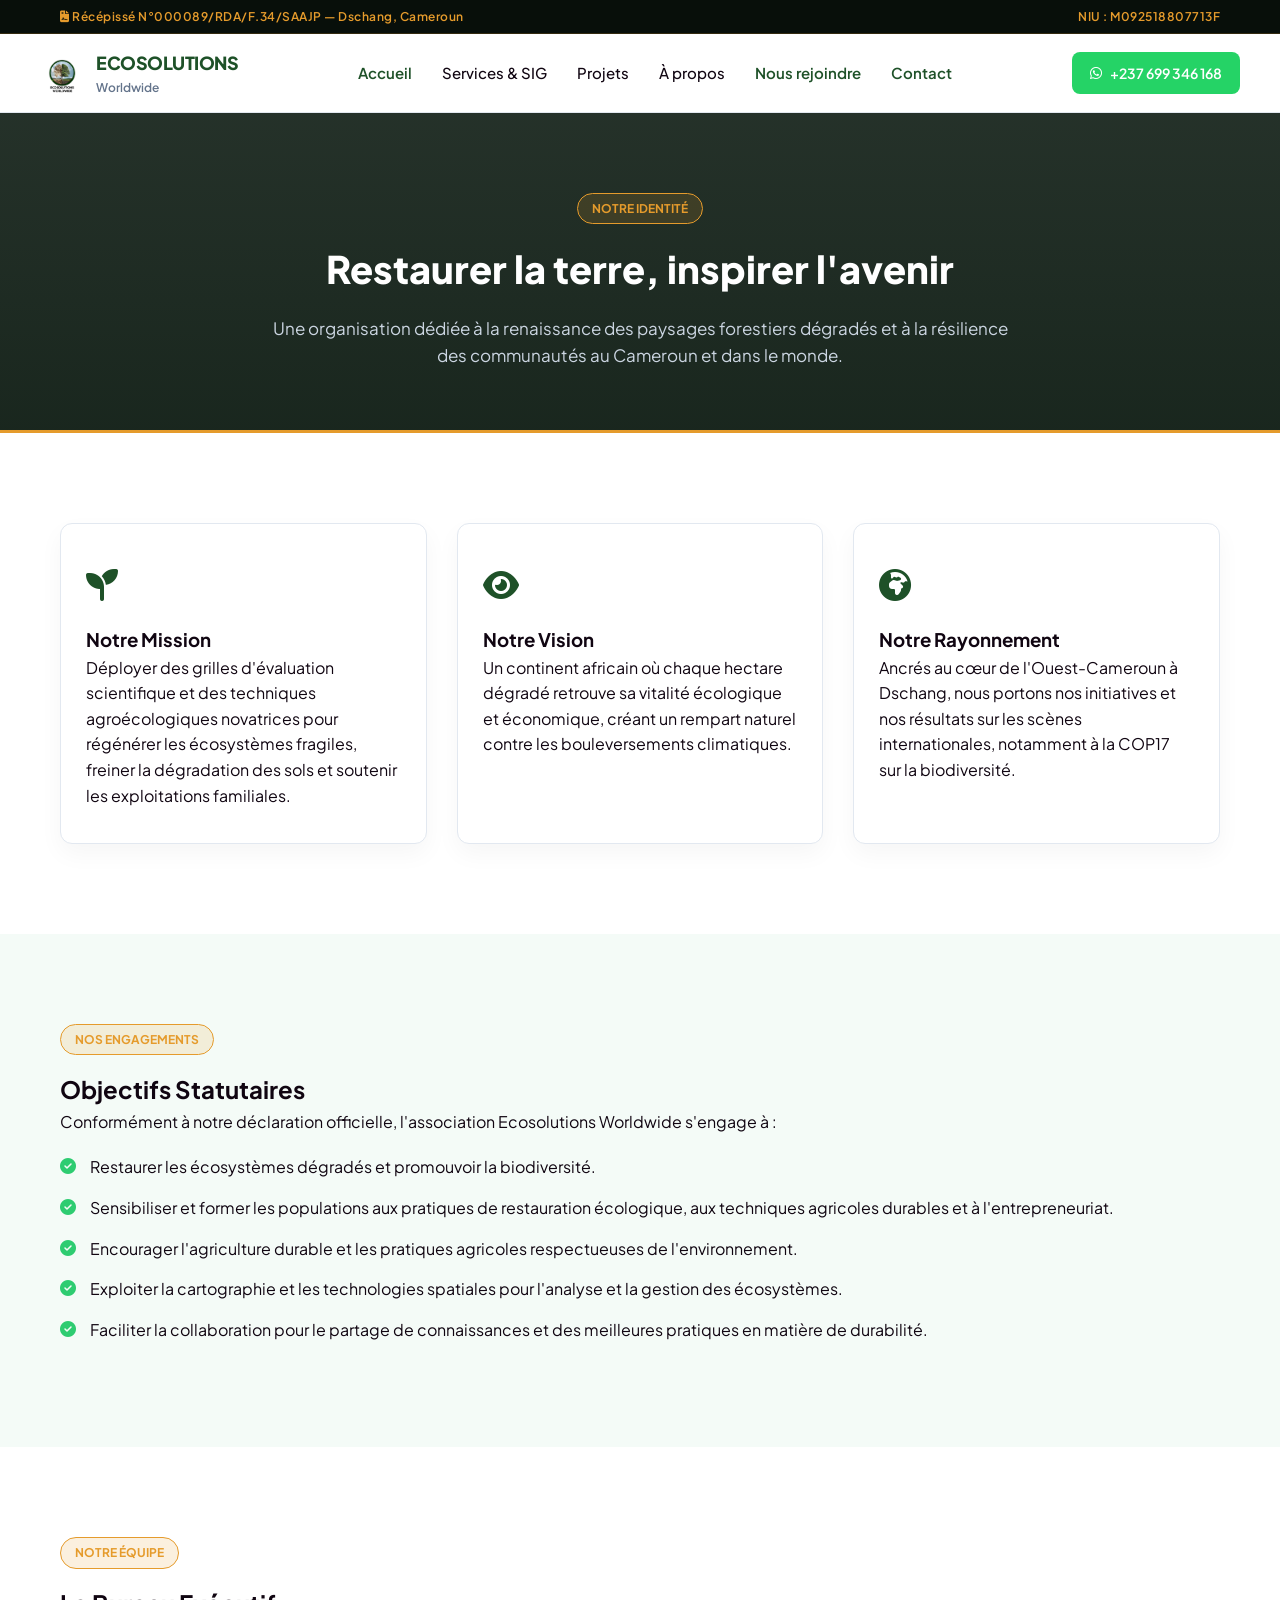
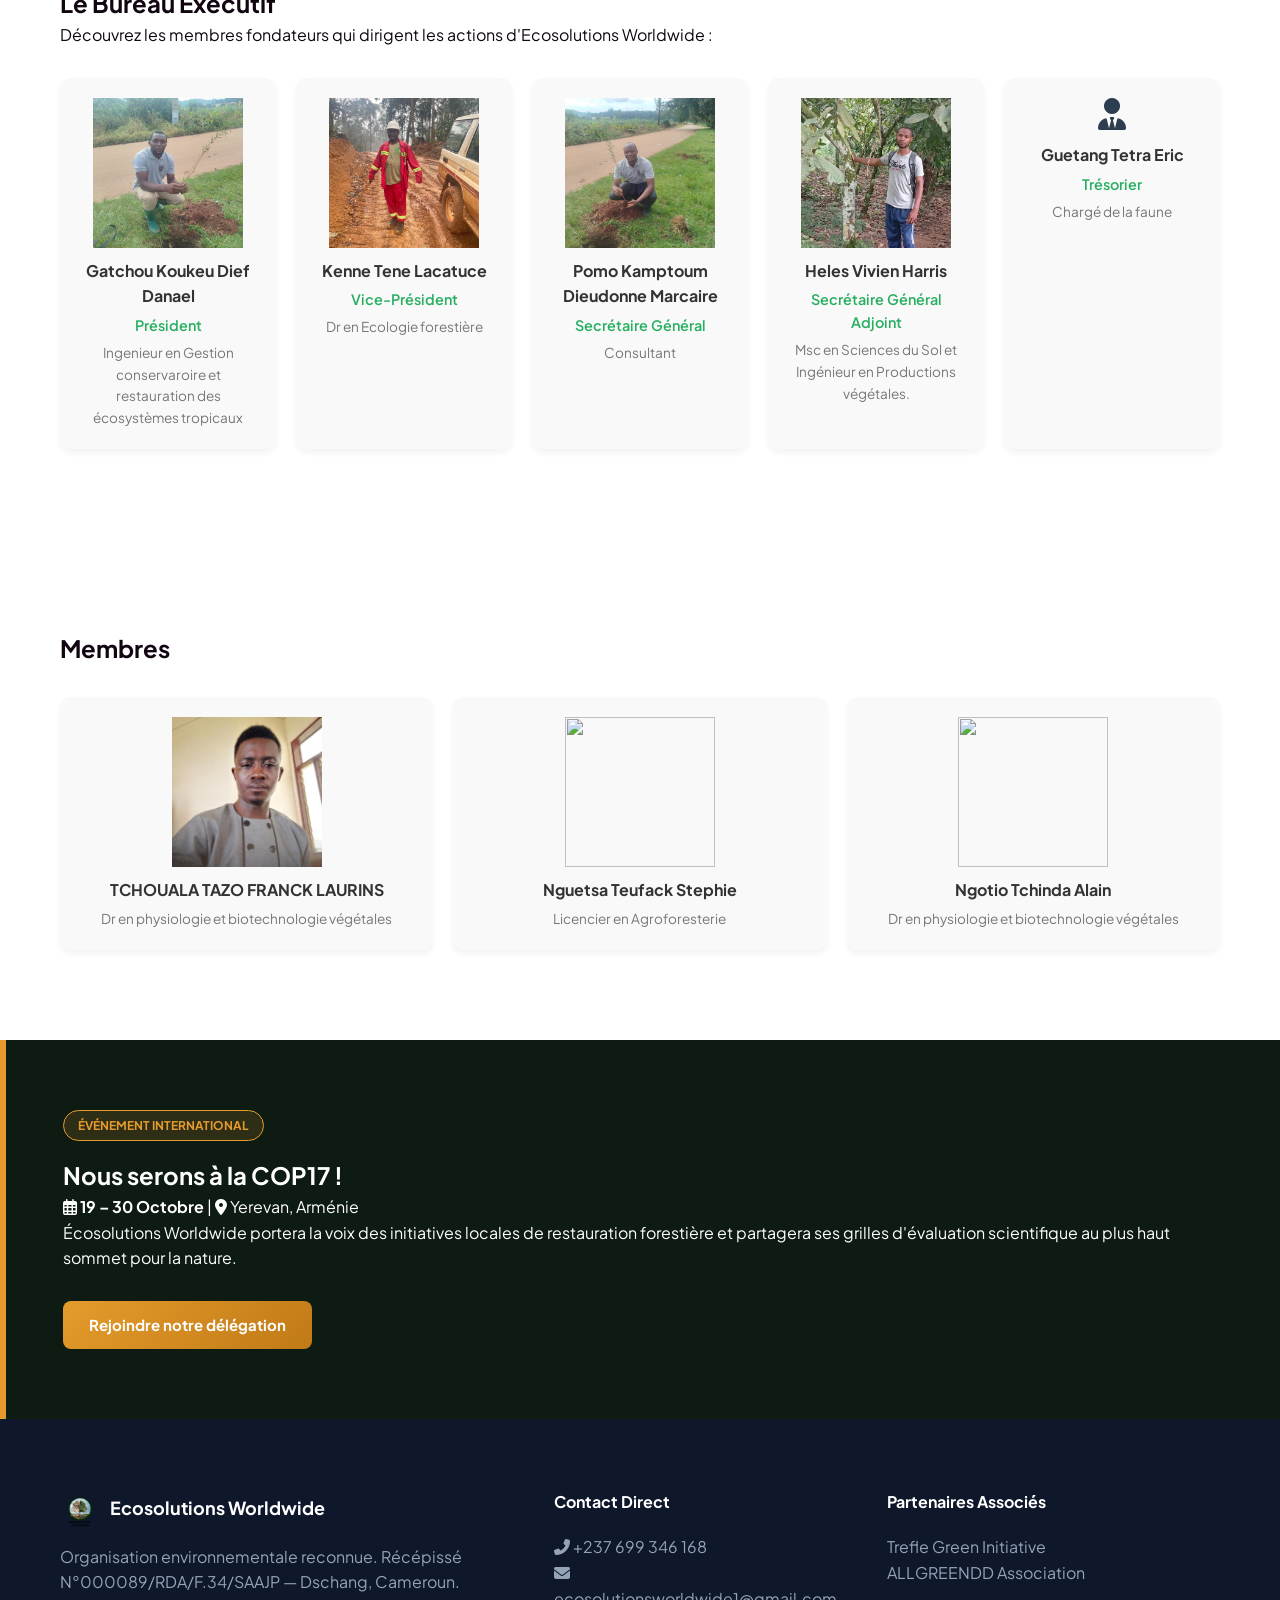
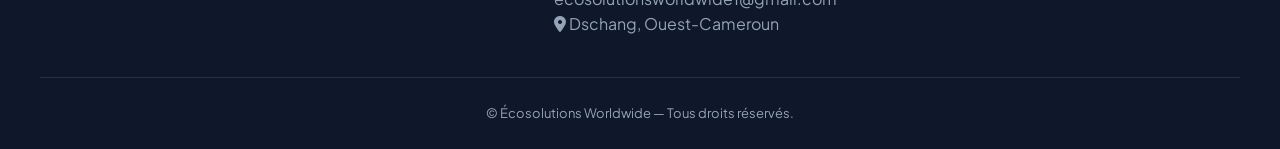
==== commit 7a7e8030: "Refactor about.html structure and content" ====
--- a/about.html
+++ b/about.html
@@ -44,6 +44,7 @@
 				<li><a href="services.html">Services & SIG</a></li>
 				<li><a href="projets.html">Projets</a></li>
                 <li><a href="about.html">À propos</a></li>
+                <li><a href="nous-rejoindre.html" class="active">Nous rejoindre</a></li>
 				<li><a href="contact.html" class="active">Contact</a></li>
             </ul>
             <div class="nav-actions">
@@ -158,6 +159,13 @@
                     <p class="role"></p>
                     <p class="prof">Licencier en Agroforesterie</p>
 				</div>
+				<div class="team-card">
+                    <img src="" class="brand-logo">
+                    <h4>Ngotio Tchinda Alain</h4>
+                    <p class="role"></p>
+                    <p class="prof">Dr en physiologie et biotechnologie végétales</p>
+				</div>
+				
 		
 		
 			</div>
@@ -187,7 +195,7 @@
             <div class="footer-col">
                 <div class="brand-footer">
                     <img src="images/logo.png" alt="Logo">
-                    <span>Écosolutions Worldwide</span>
+                    <span>Ecosolutions Worldwide</span>
                 </div>
                 <p>Organisation environnementale reconnue. Récépissé N°000089/RDA/F.34/SAAJP — Dschang, Cameroun.</p>
             </div>
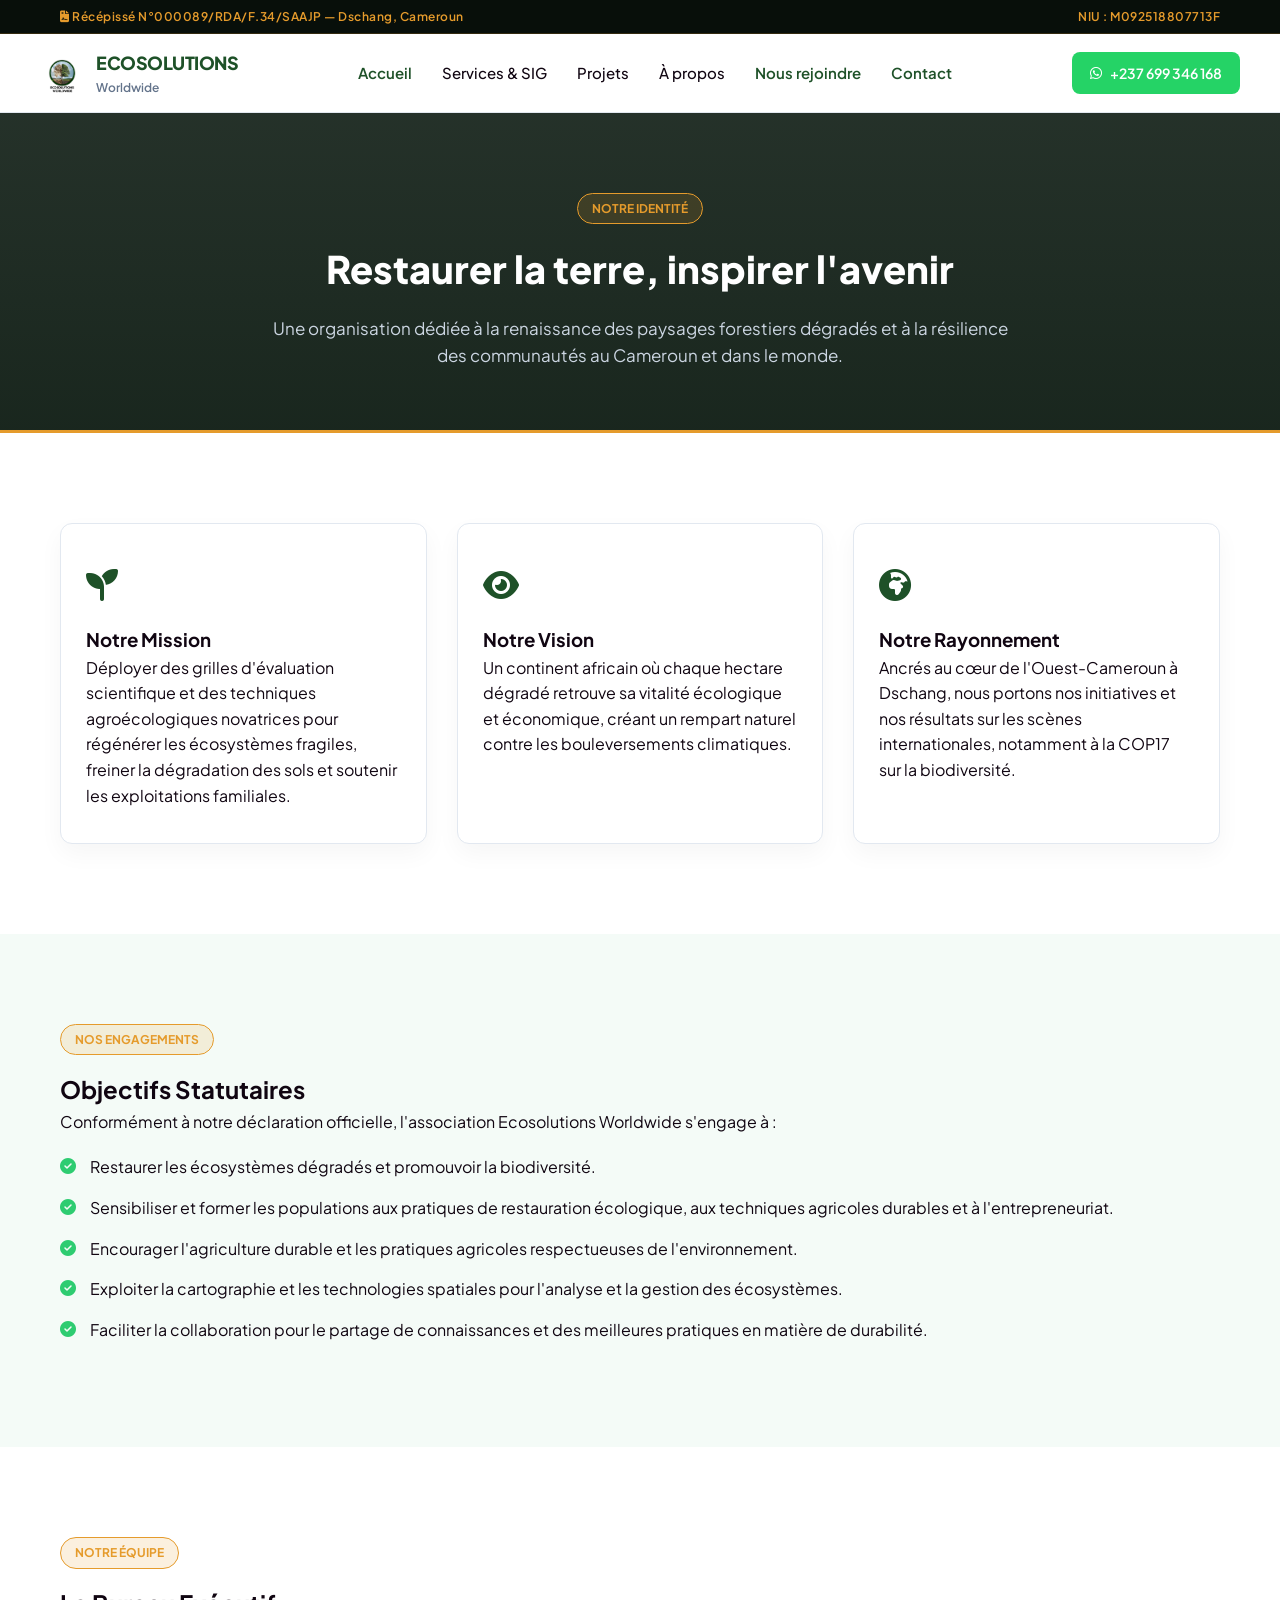
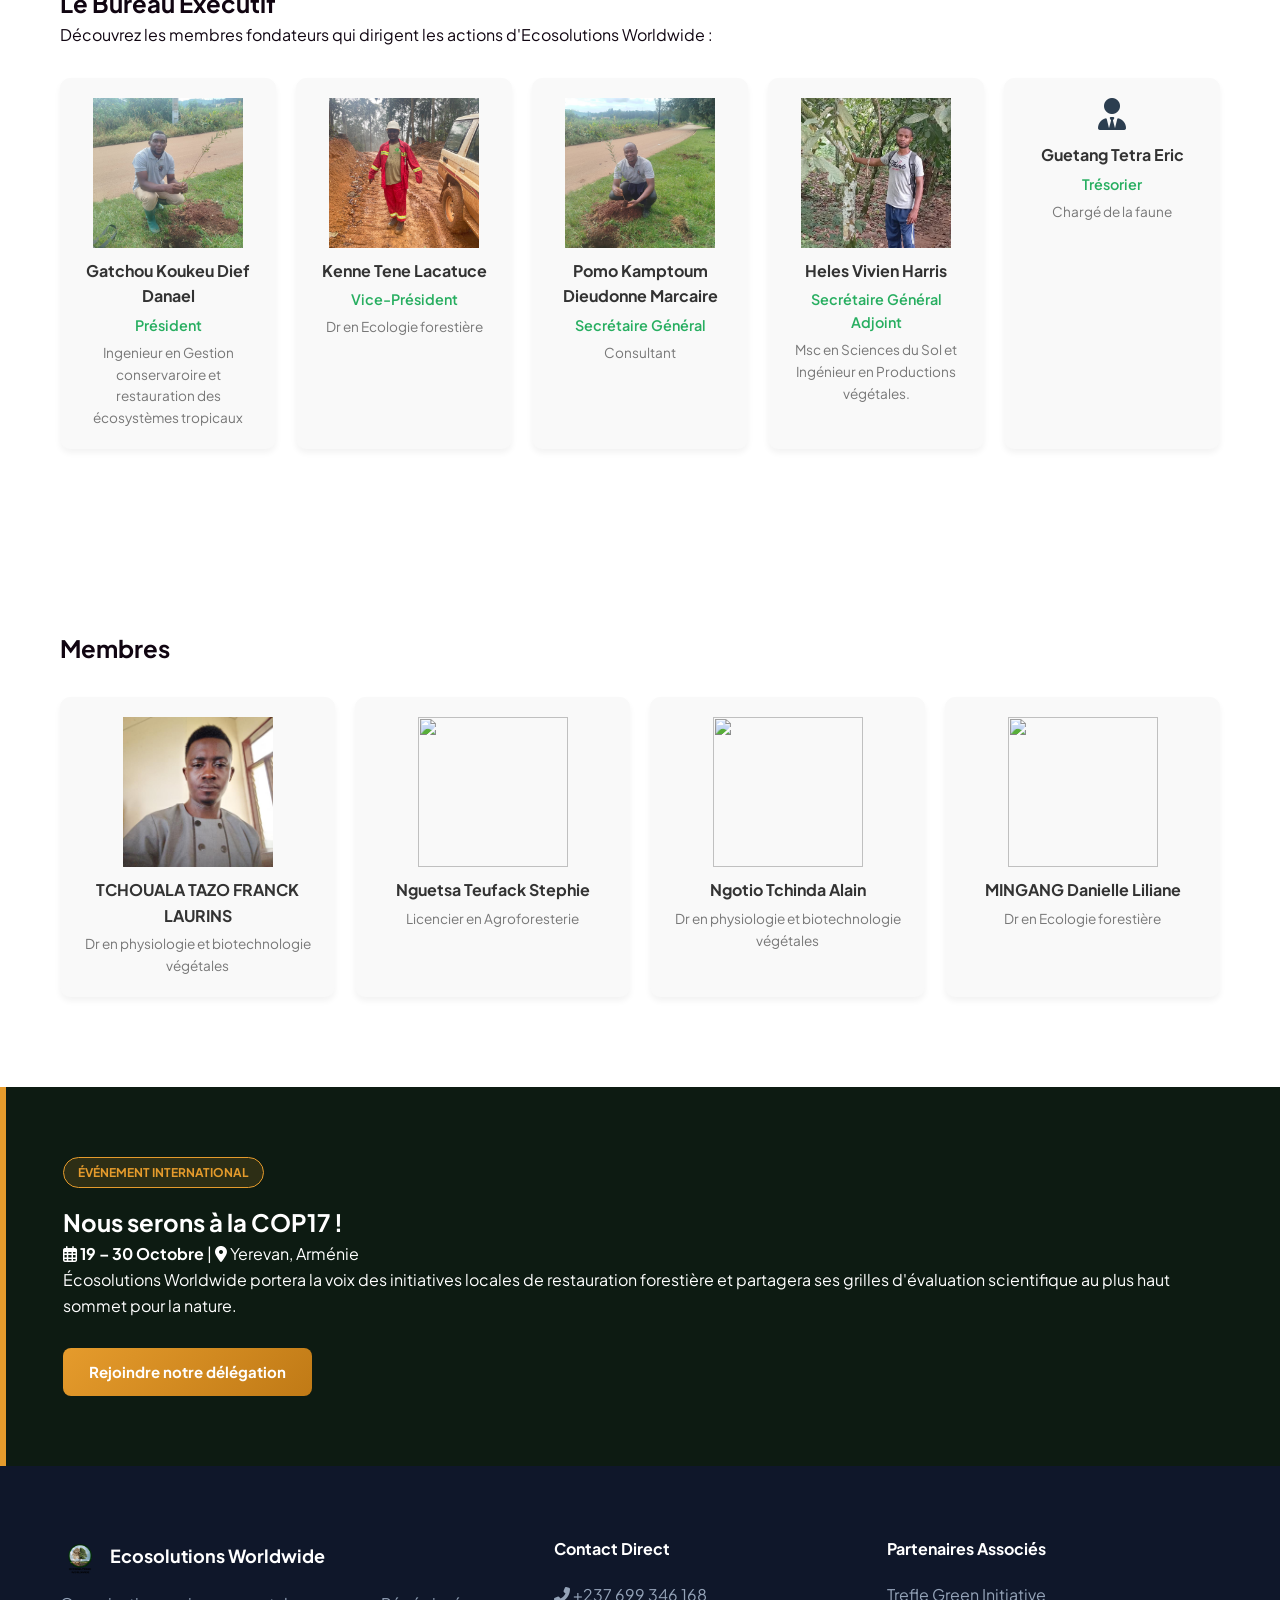
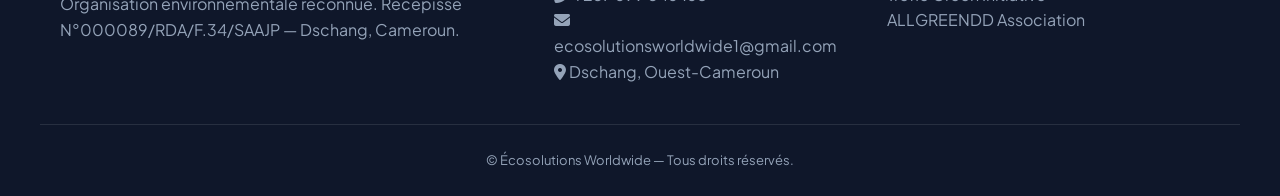
==== commit 0d10b6d5: "Fix formatting issues in about.html" ====
--- a/about.html
+++ b/about.html
@@ -165,9 +165,12 @@
                     <p class="role"></p>
                     <p class="prof">Dr en physiologie et biotechnologie végétales</p>
 				</div>
-				
-		
-		
+				<div class="team-card">
+                    <img src="images/image15.jpeg" class="brand-logo">
+                    <h4>MINGANG Danielle Liliane</h4>
+                    <p class="role"></p>
+                    <p class="prof">Dr en Ecologie forestière</p>
+				</div>
 			</div>
 	</section>
 	
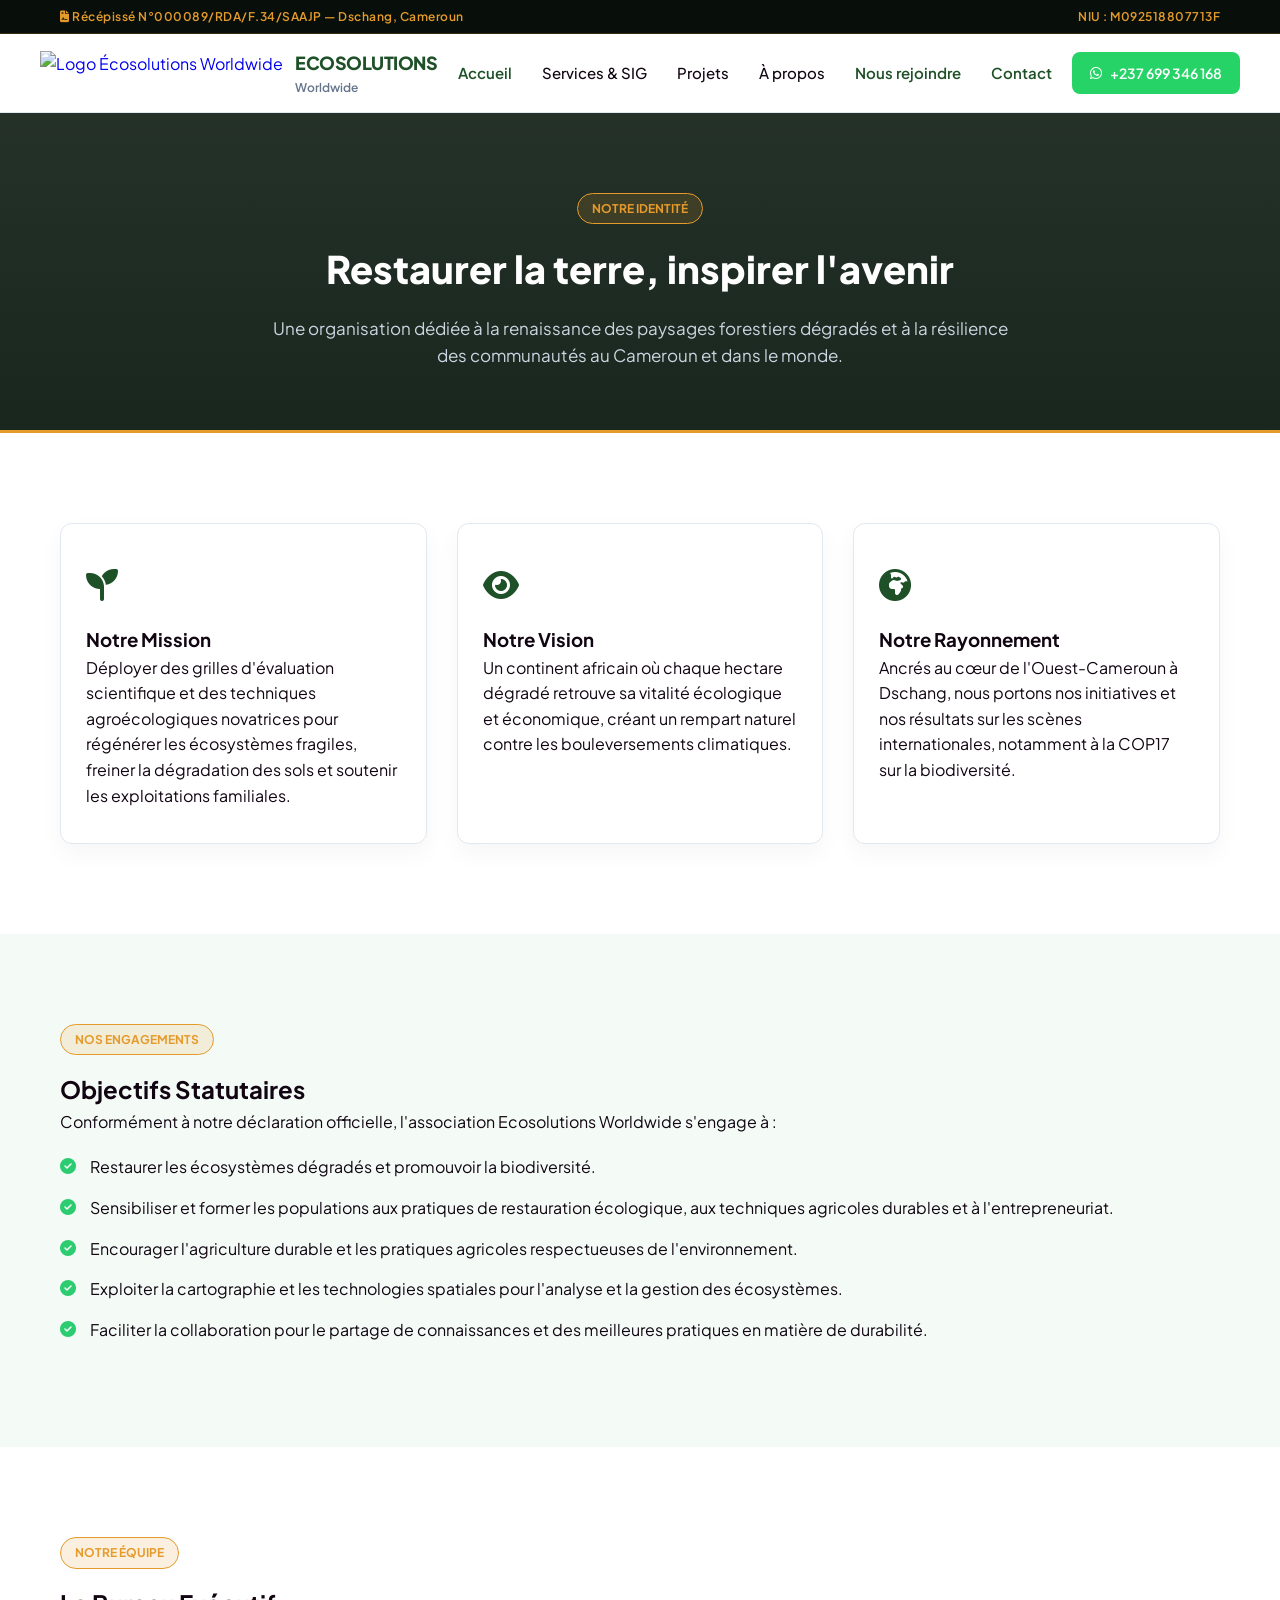
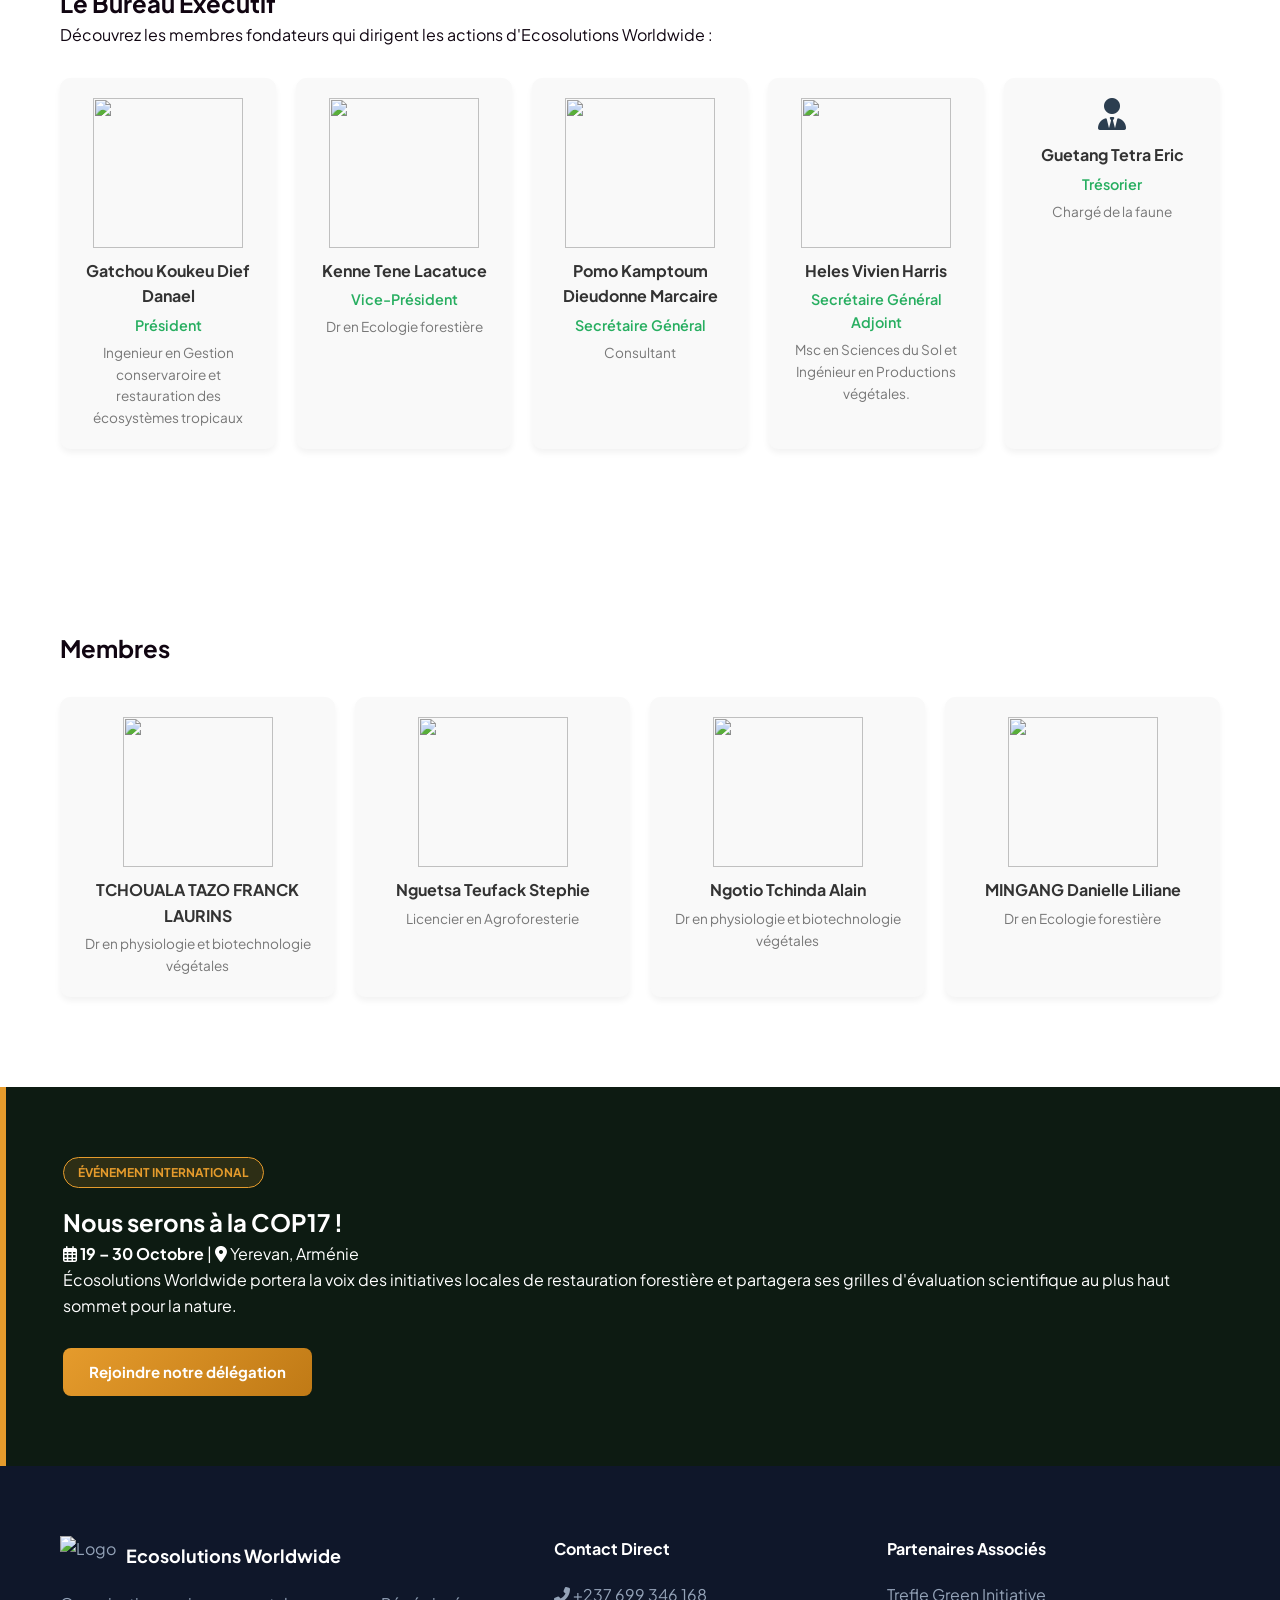
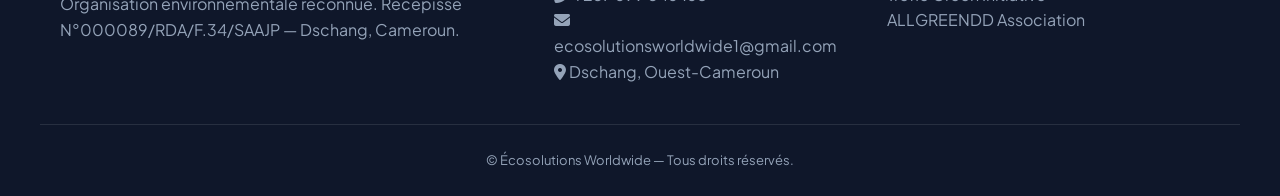
==== commit 74a309ab: "Update about.html" ====
--- a/about.html
+++ b/about.html
@@ -33,7 +33,7 @@
     <header class="site-header">
         <nav class="navbar">
             <a href="index.html" class="brand">
-                <img src="images/logo.png" alt="Logo Écosolutions Worldwide" class="brand-logo">
+                <img src="https://ik.imagekit.io/fphigrgy7/logo.png" alt="Logo Écosolutions Worldwide" class="brand-logo">
                 <div class="brand-text">
                     <span class="brand-name">Ecosolutions</span>
                     <span class="brand-sub">Worldwide</span>
@@ -111,25 +111,25 @@
             
             <div class="team-grid">
                 <div class="team-card">
-					<img src="images/image10.jpg" class="brand-logo">
+					<img src="https://ik.imagekit.io/fphigrgy7/image10.jpg" class="brand-logo">
                     <h4>Gatchou Koukeu Dief Danael</h4>
                     <p class="role">Président</p>
                     <p class="prof">Ingenieur en Gestion conservaroire et restauration des écosystèmes tropicaux</p>
                 </div>
                 <div class="team-card">
-                    <img src="images/image12.jpeg" class="brand-logo">
+                    <img src="https://ik.imagekit.io/fphigrgy7/image12.jpeg" class="brand-logo">
                     <h4>Kenne Tene Lacatuce</h4>
                     <p class="role">Vice-Président</p>
                     <p class="prof">Dr en Ecologie forestière</p>
                 </div>
                 <div class="team-card">
-                    <img src="images/image11.jpeg" class="brand-logo">
+                    <img src="https://ik.imagekit.io/fphigrgy7/image11.jpeg" class="brand-logo">
                     <h4>Pomo Kamptoum Dieudonne Marcaire</h4>
                     <p class="role">Secrétaire Général</p>
                     <p class="prof">Consultant</p>
                 </div>
                 <div class="team-card">
-                    <img src="images/image13.jpeg" class="brand-logo">
+                    <img src="https://ik.imagekit.io/fphigrgy7/image13.jpeg" class="brand-logo">
                     <h4>Heles Vivien Harris</h4>
                     <p class="role">Secrétaire Général Adjoint</p>
                     <p class="prof">Msc en Sciences du Sol et Ingénieur en Productions végétales.</p>
@@ -148,7 +148,7 @@
 				<h2>Membres</h2>
 				<div class="team-grid">
 				<div class="team-card">
-                    <img src="images/image14.jpg" class="brand-logo">
+                    <img src="https://ik.imagekit.io/fphigrgy7/image14.jpg" class="brand-logo">
                     <h4>TCHOUALA TAZO FRANCK LAURINS</h4>
                     <p class="role"></p>
                     <p class="prof">Dr en physiologie et biotechnologie végétales</p>
@@ -166,7 +166,7 @@
                     <p class="prof">Dr en physiologie et biotechnologie végétales</p>
 				</div>
 				<div class="team-card">
-                    <img src="images/image15.jpeg" class="brand-logo">
+                    <img src="https://ik.imagekit.io/fphigrgy7/image15.jpeg" class="brand-logo">
                     <h4>MINGANG Danielle Liliane</h4>
                     <p class="role"></p>
                     <p class="prof">Dr en Ecologie forestière</p>
@@ -197,7 +197,7 @@
         <div class="container footer-grid">
             <div class="footer-col">
                 <div class="brand-footer">
-                    <img src="images/logo.png" alt="Logo">
+                    <img src="https://ik.imagekit.io/fphigrgy7/logo.png" alt="Logo">
                     <span>Ecosolutions Worldwide</span>
                 </div>
                 <p>Organisation environnementale reconnue. Récépissé N°000089/RDA/F.34/SAAJP — Dschang, Cameroun.</p>
